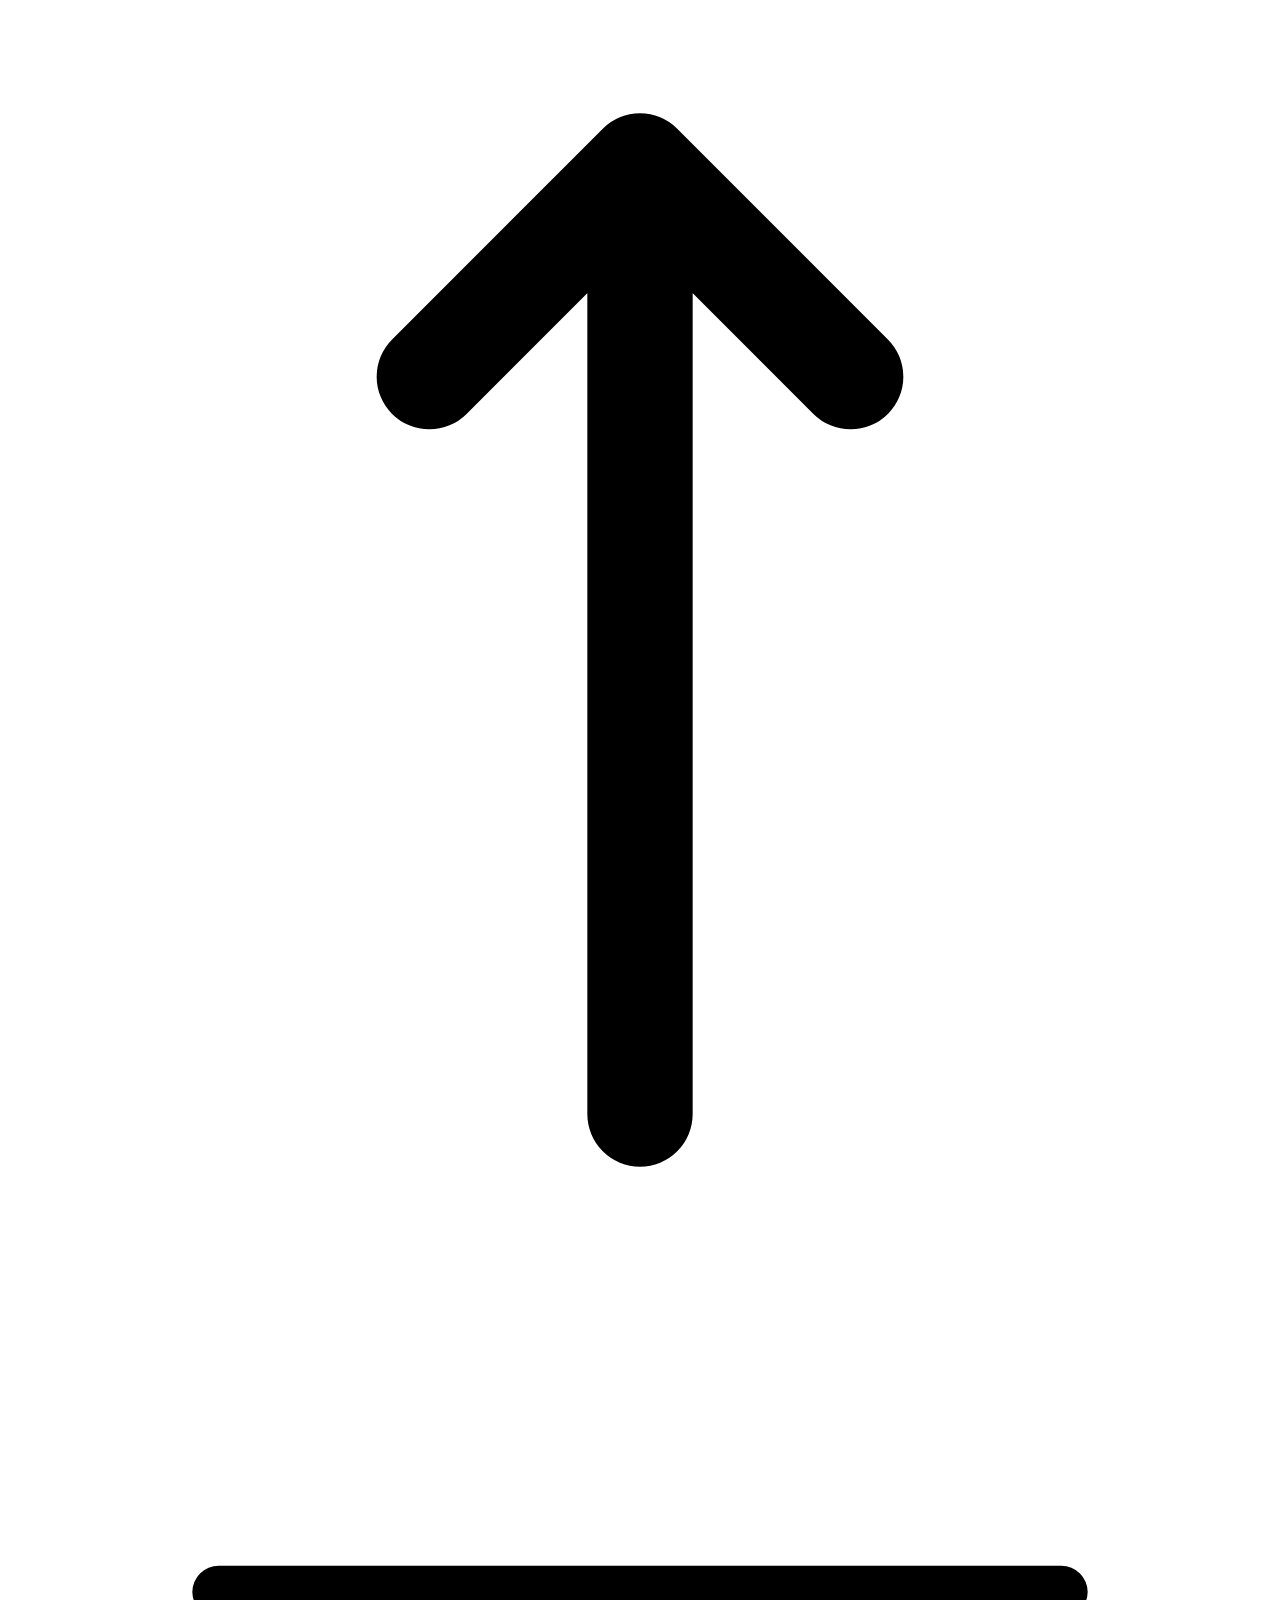
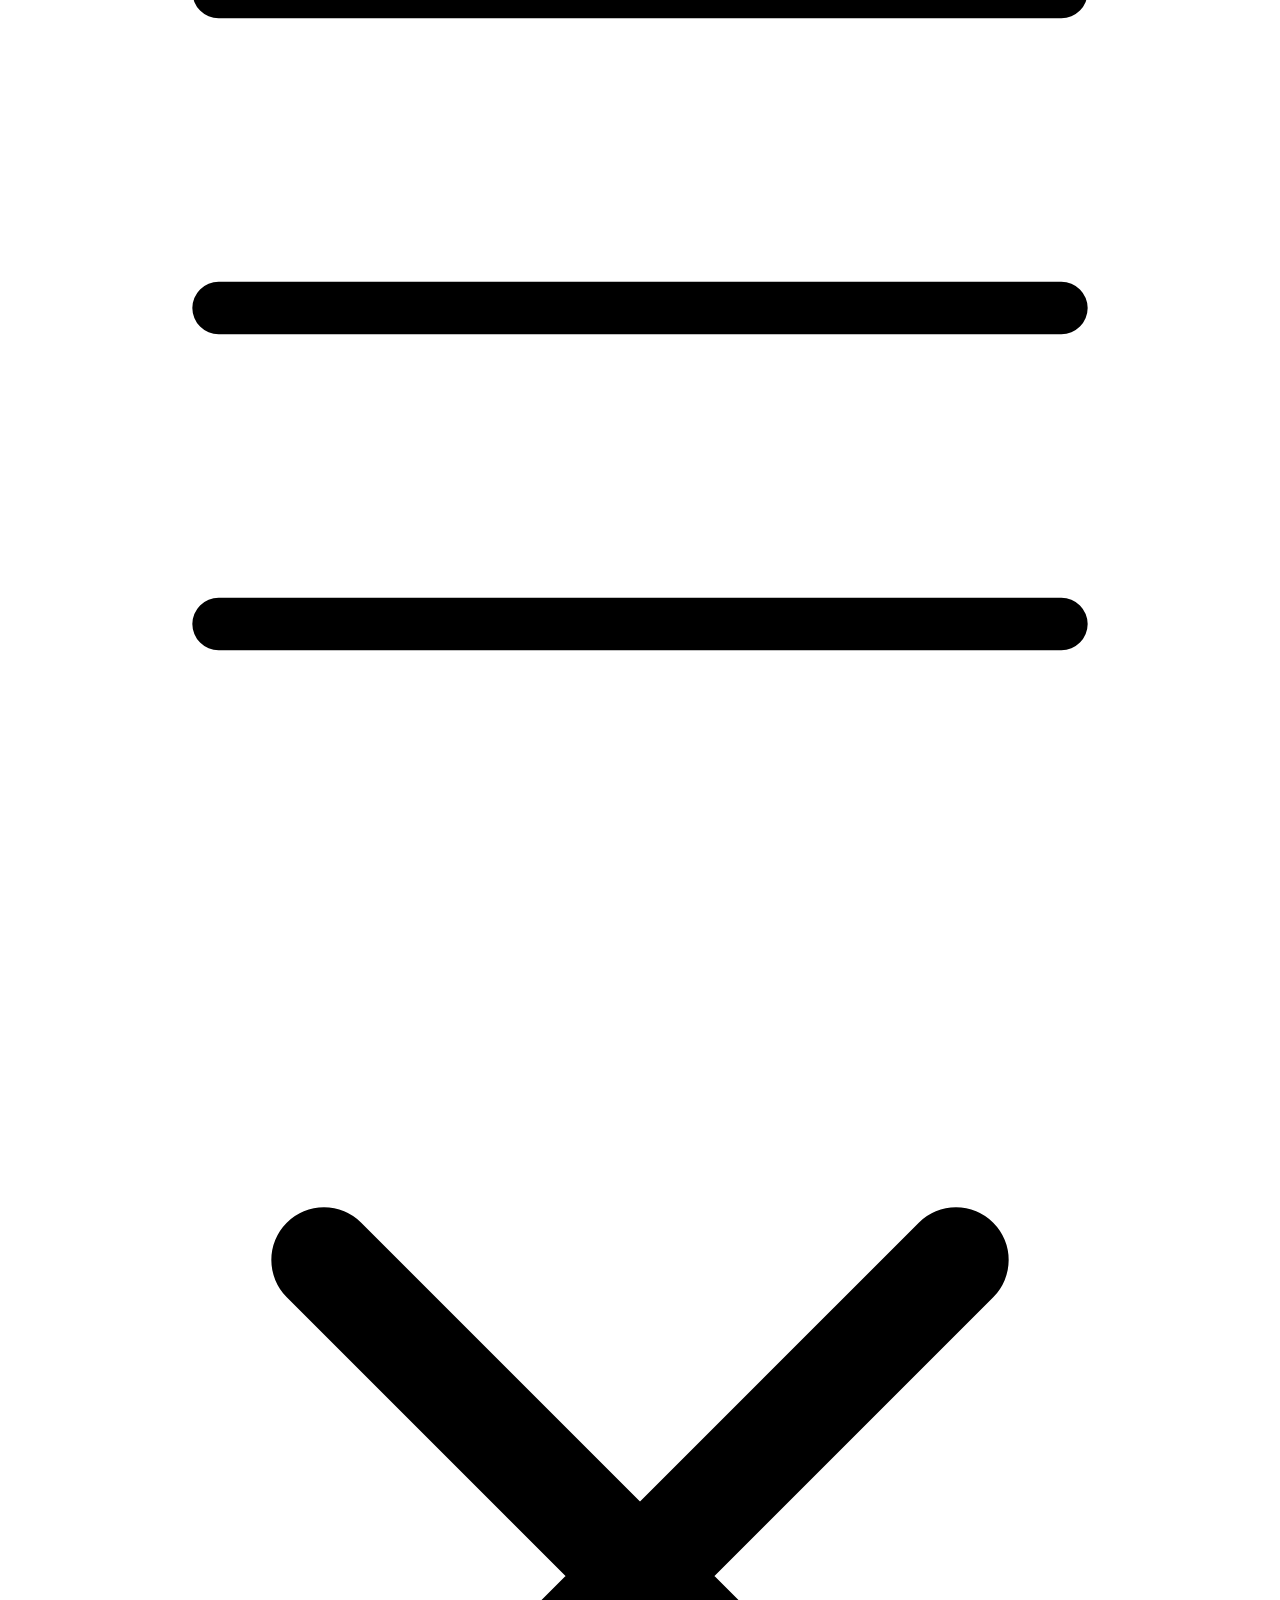
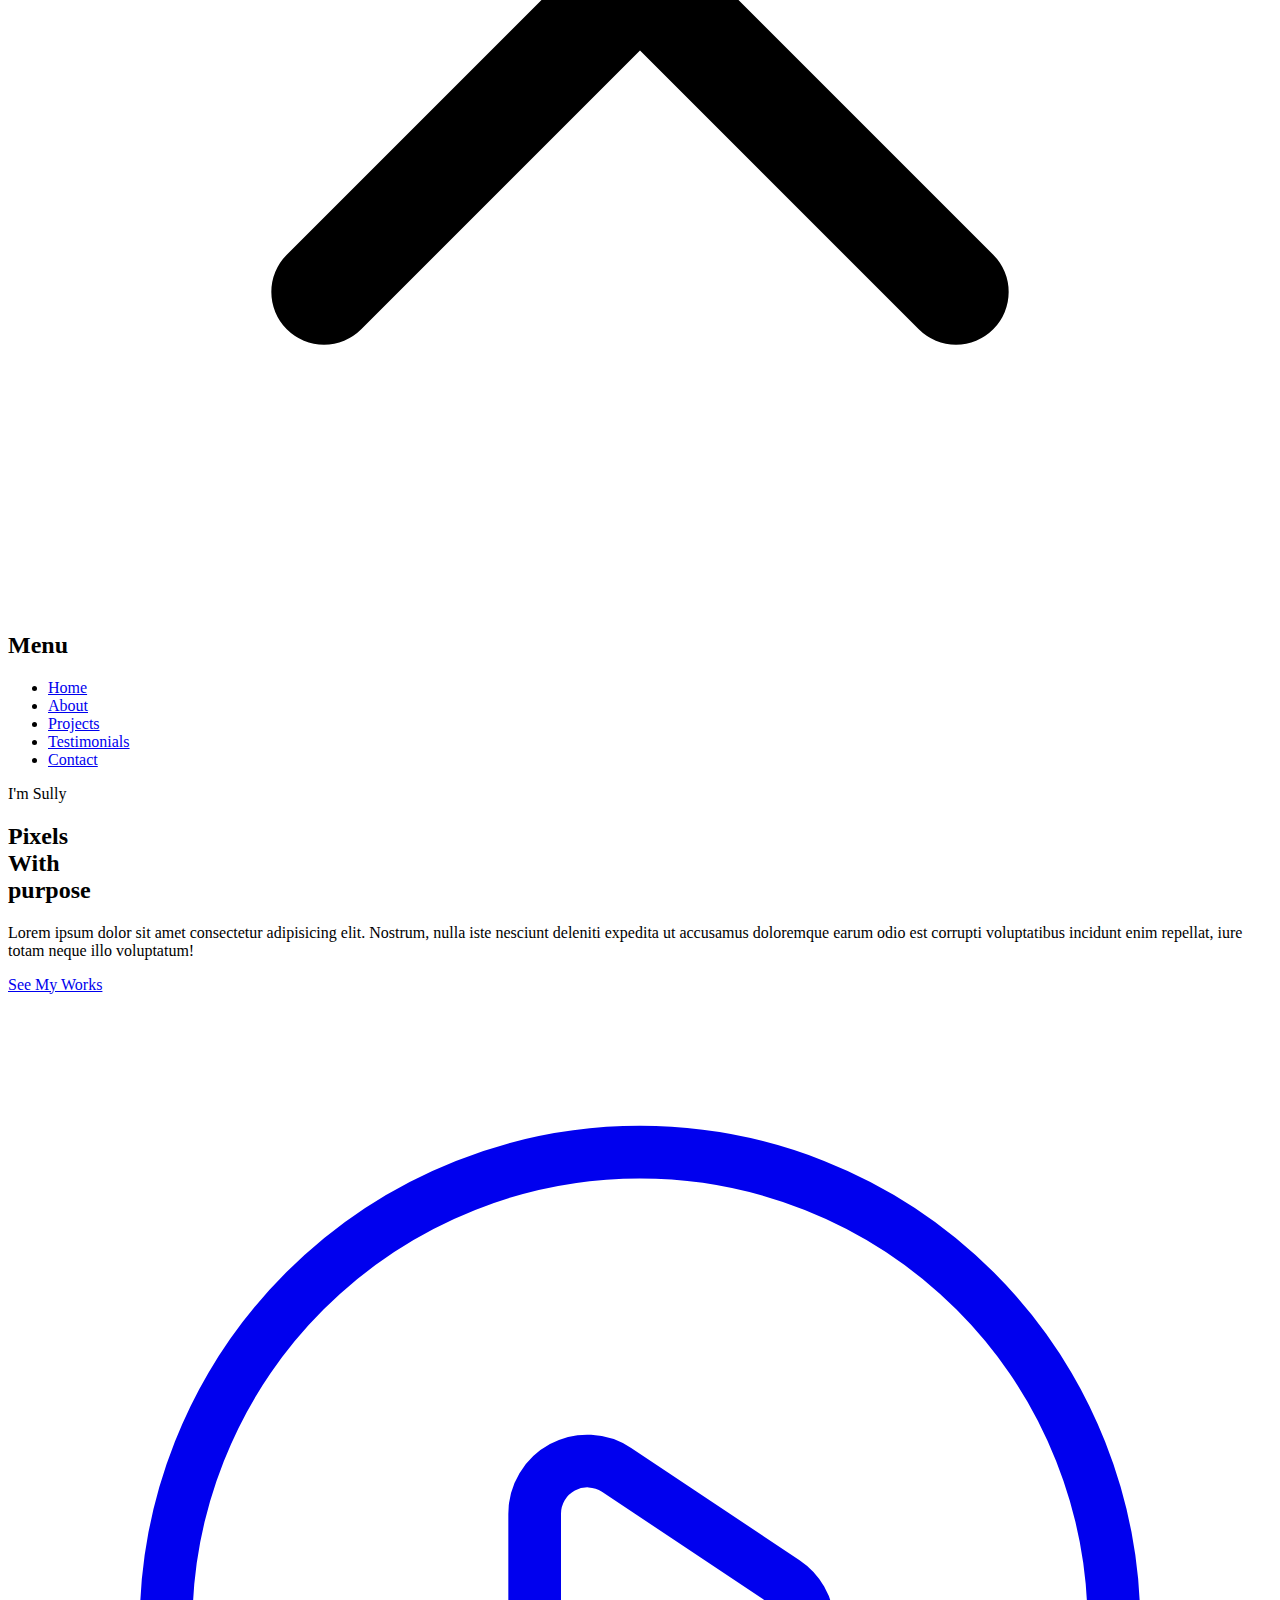
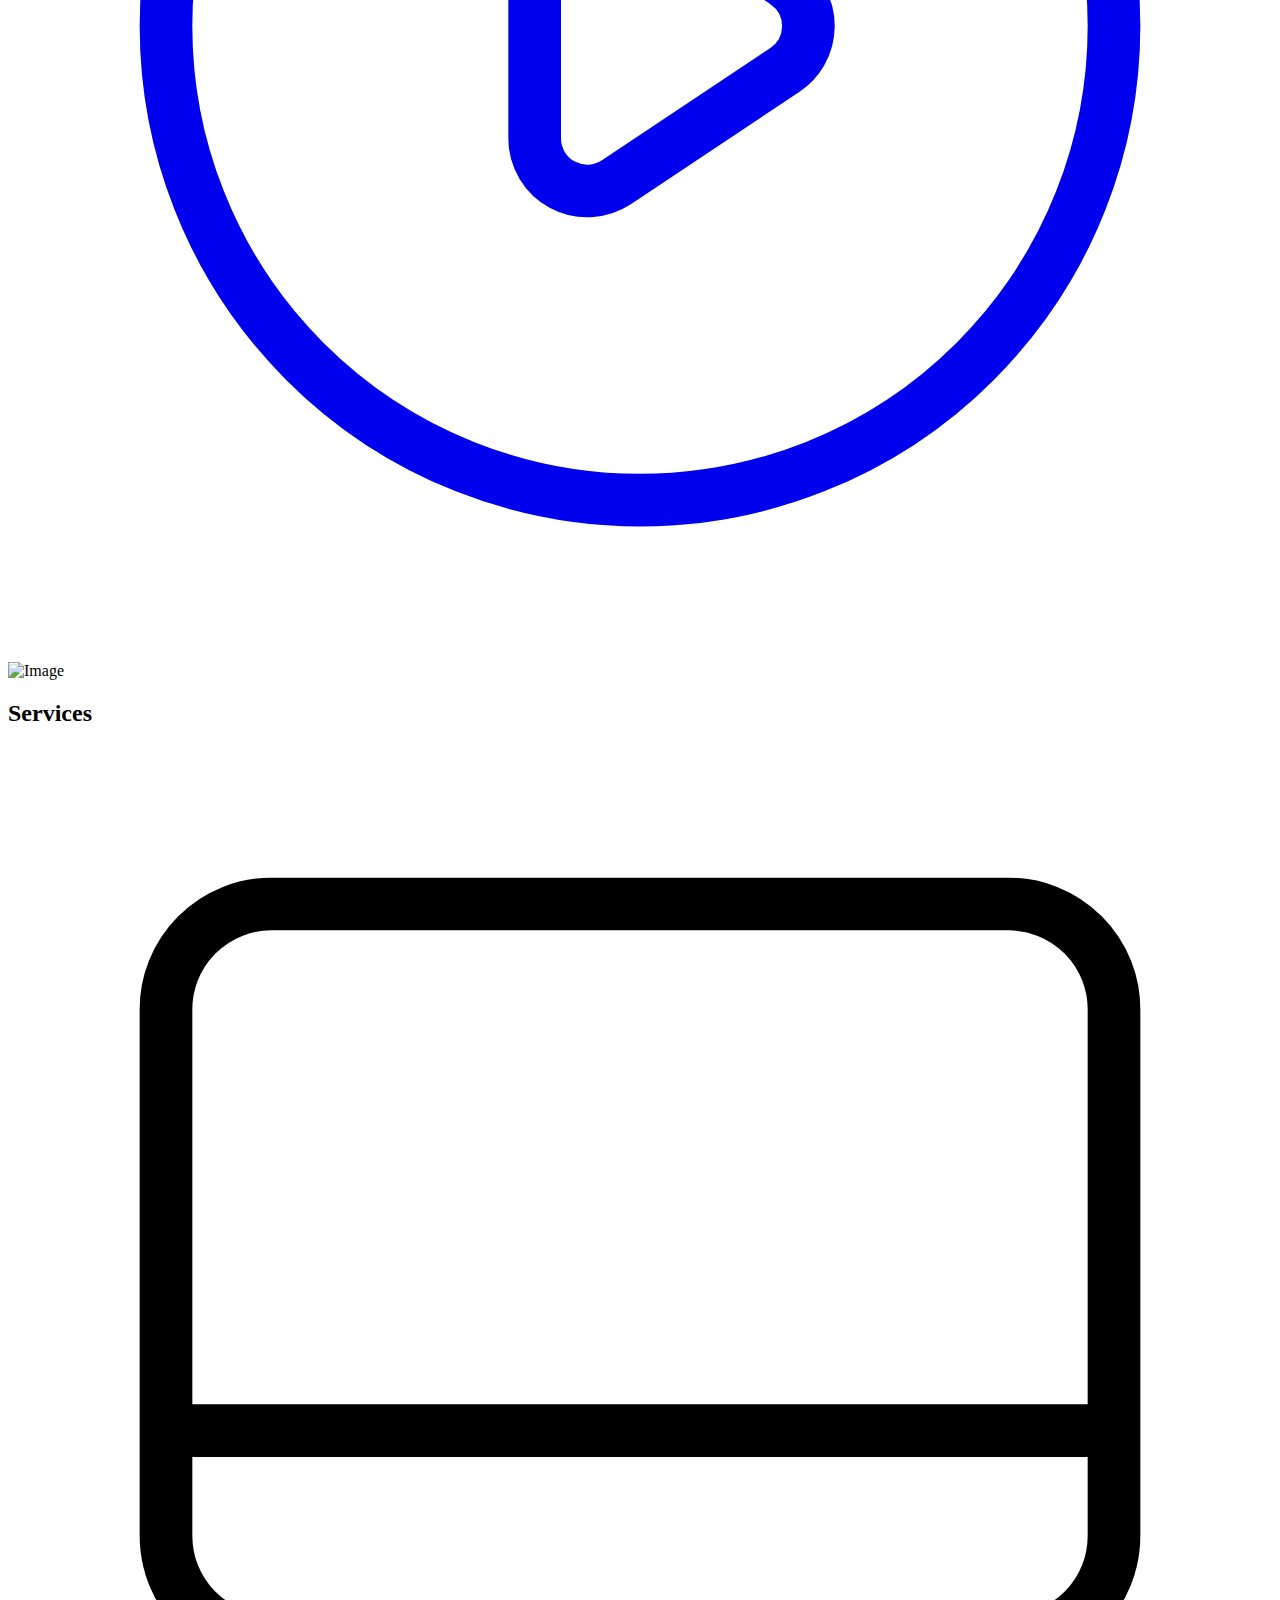
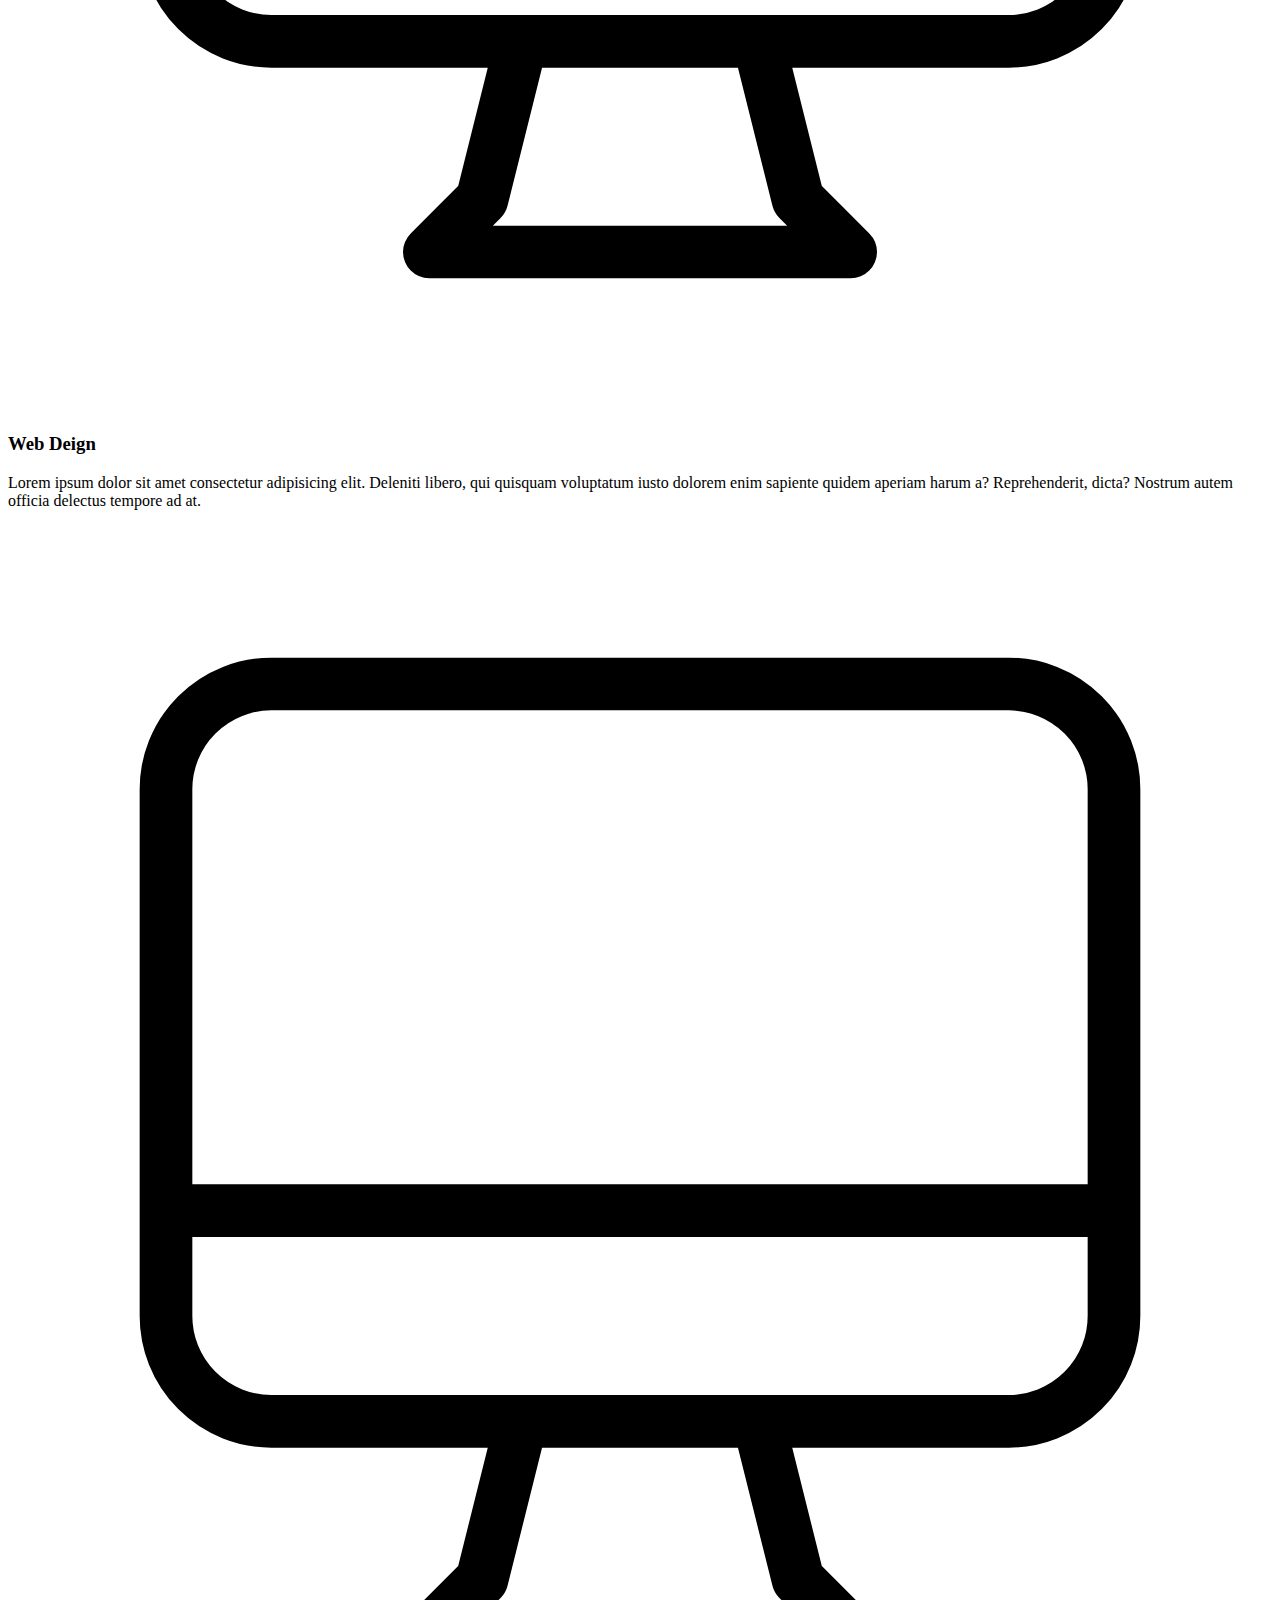
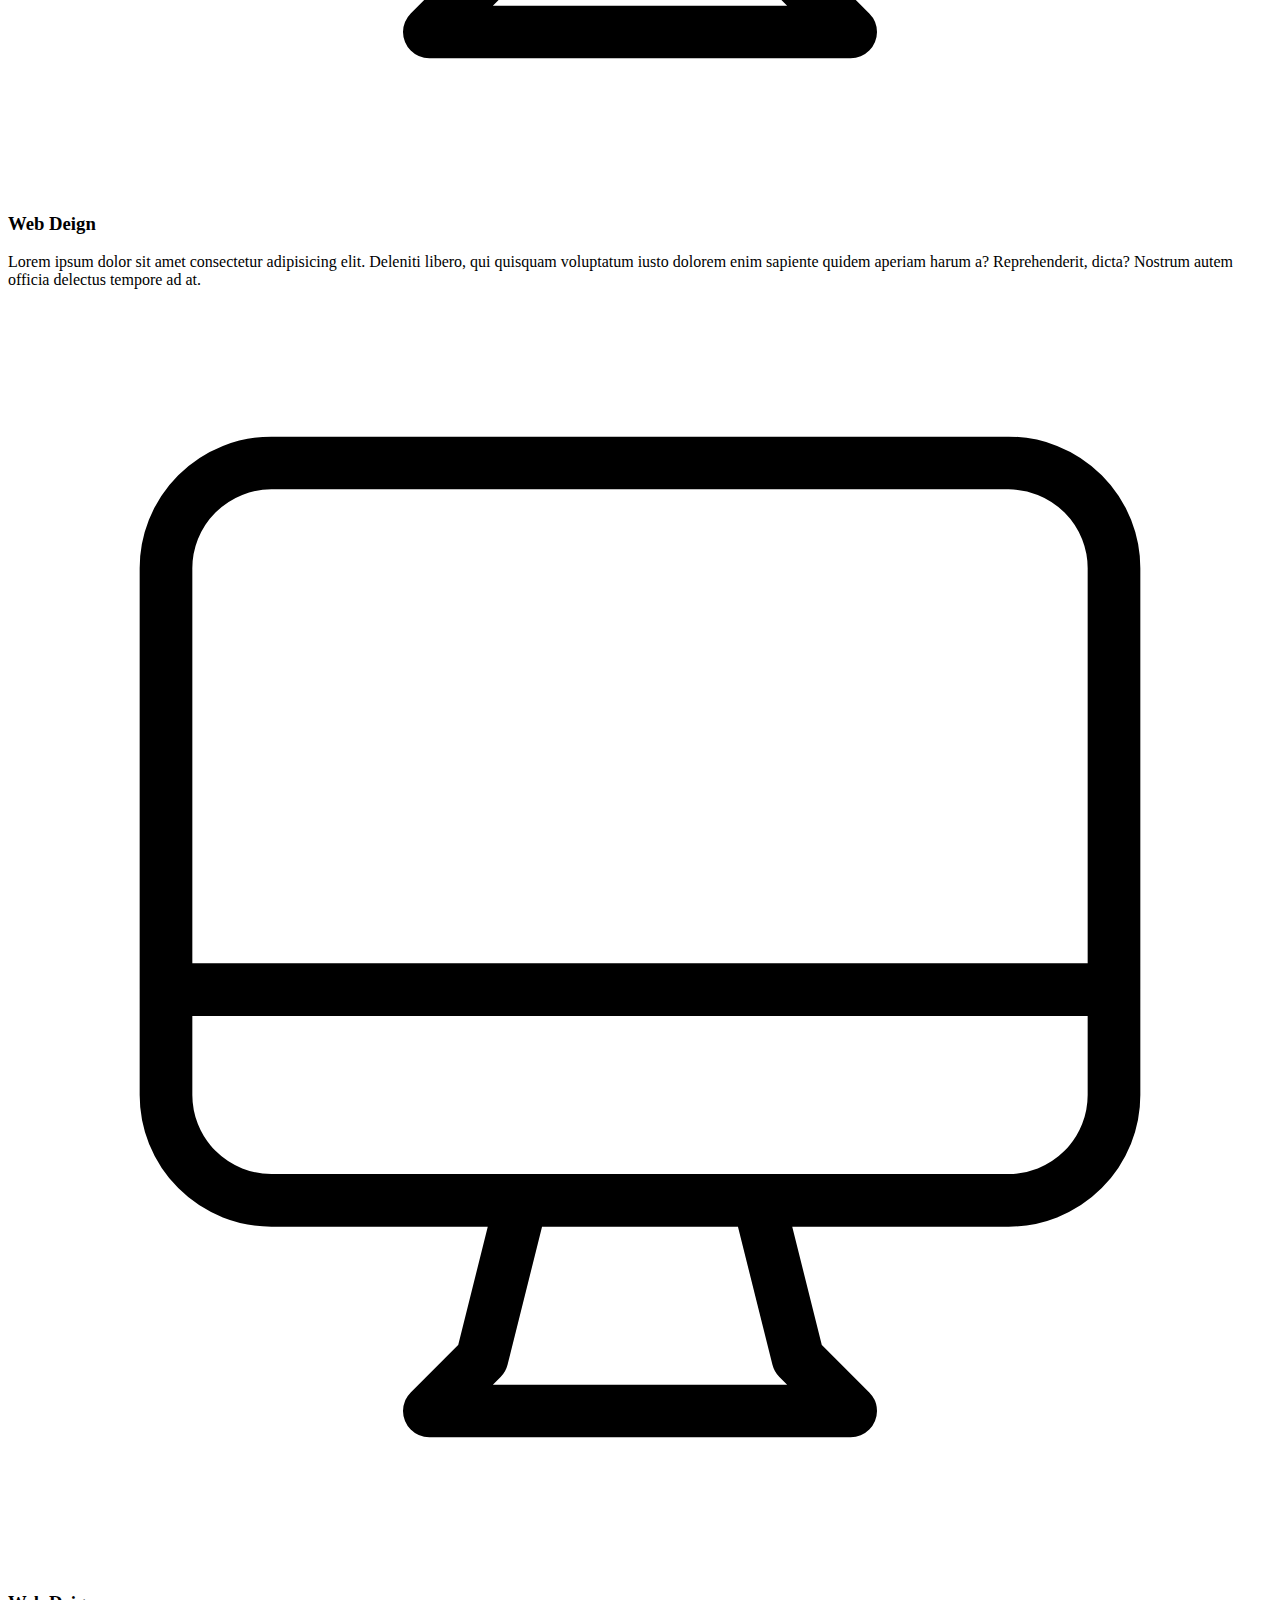
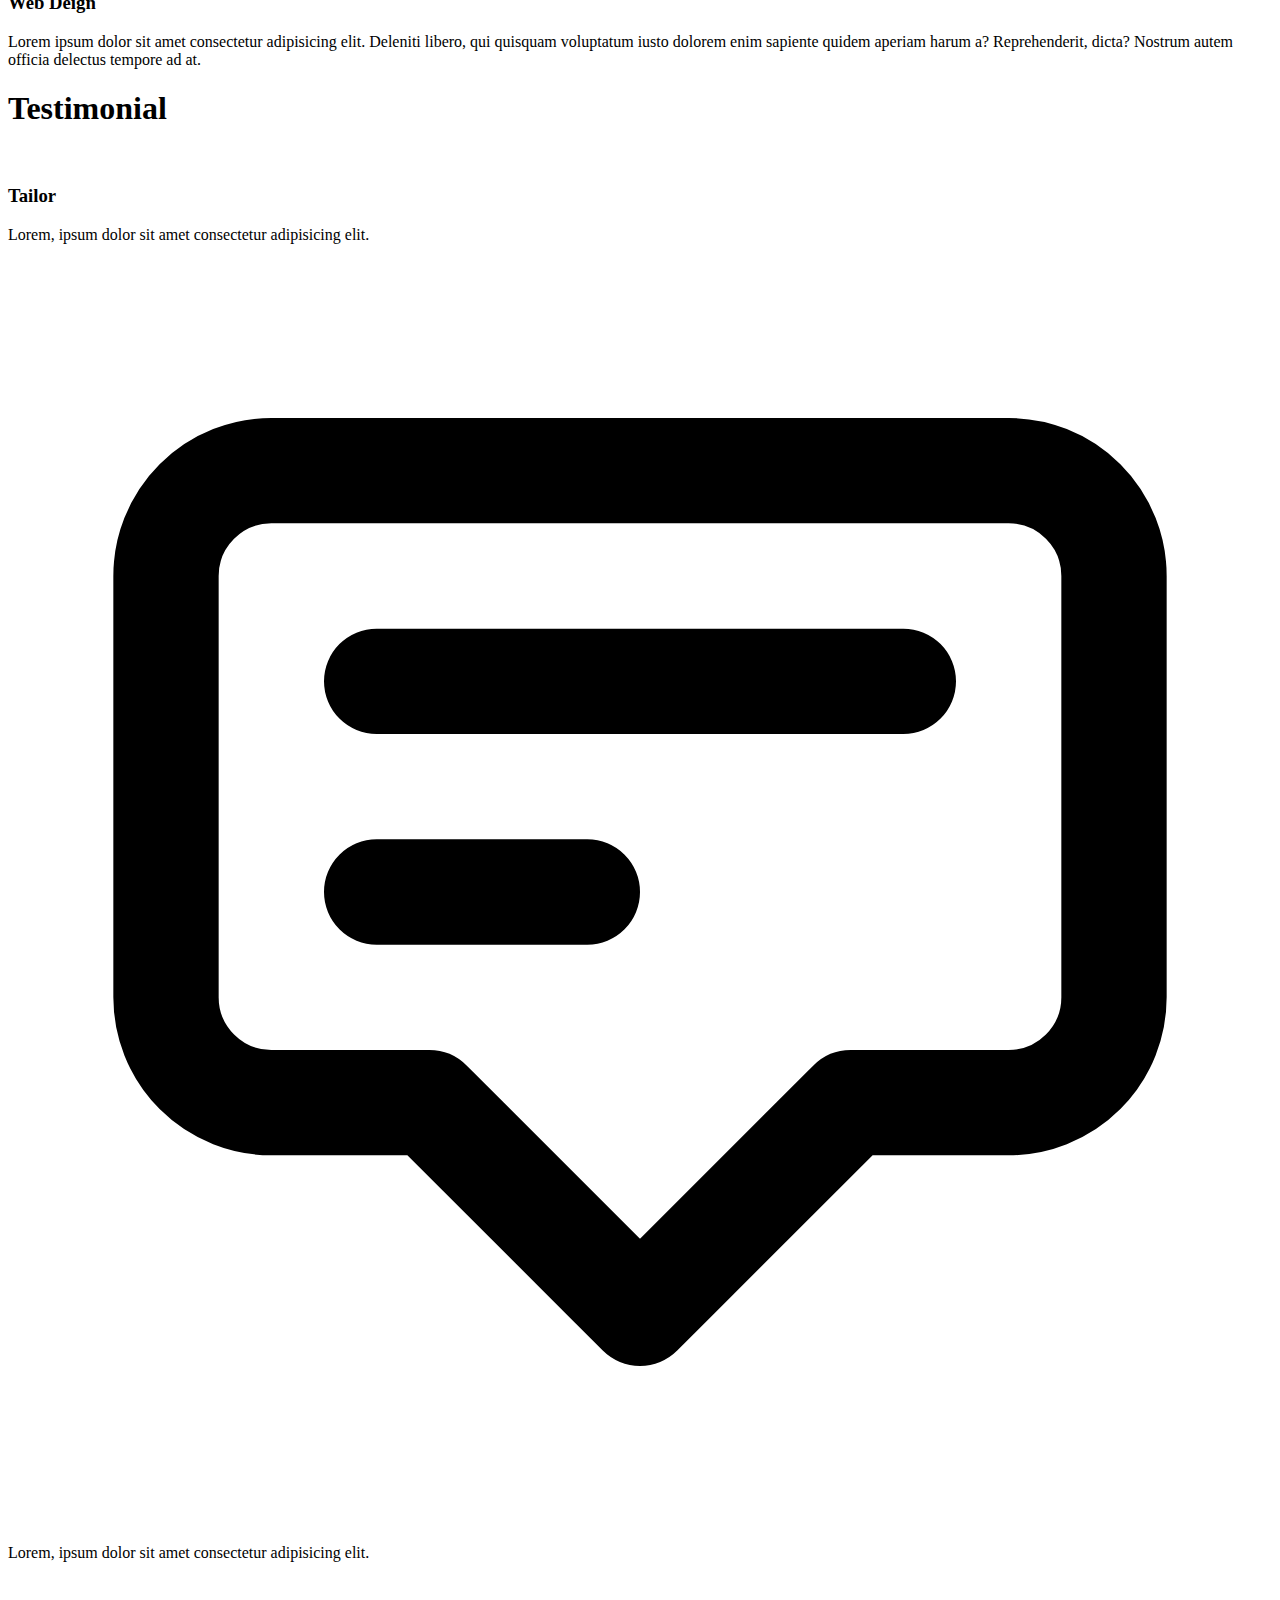
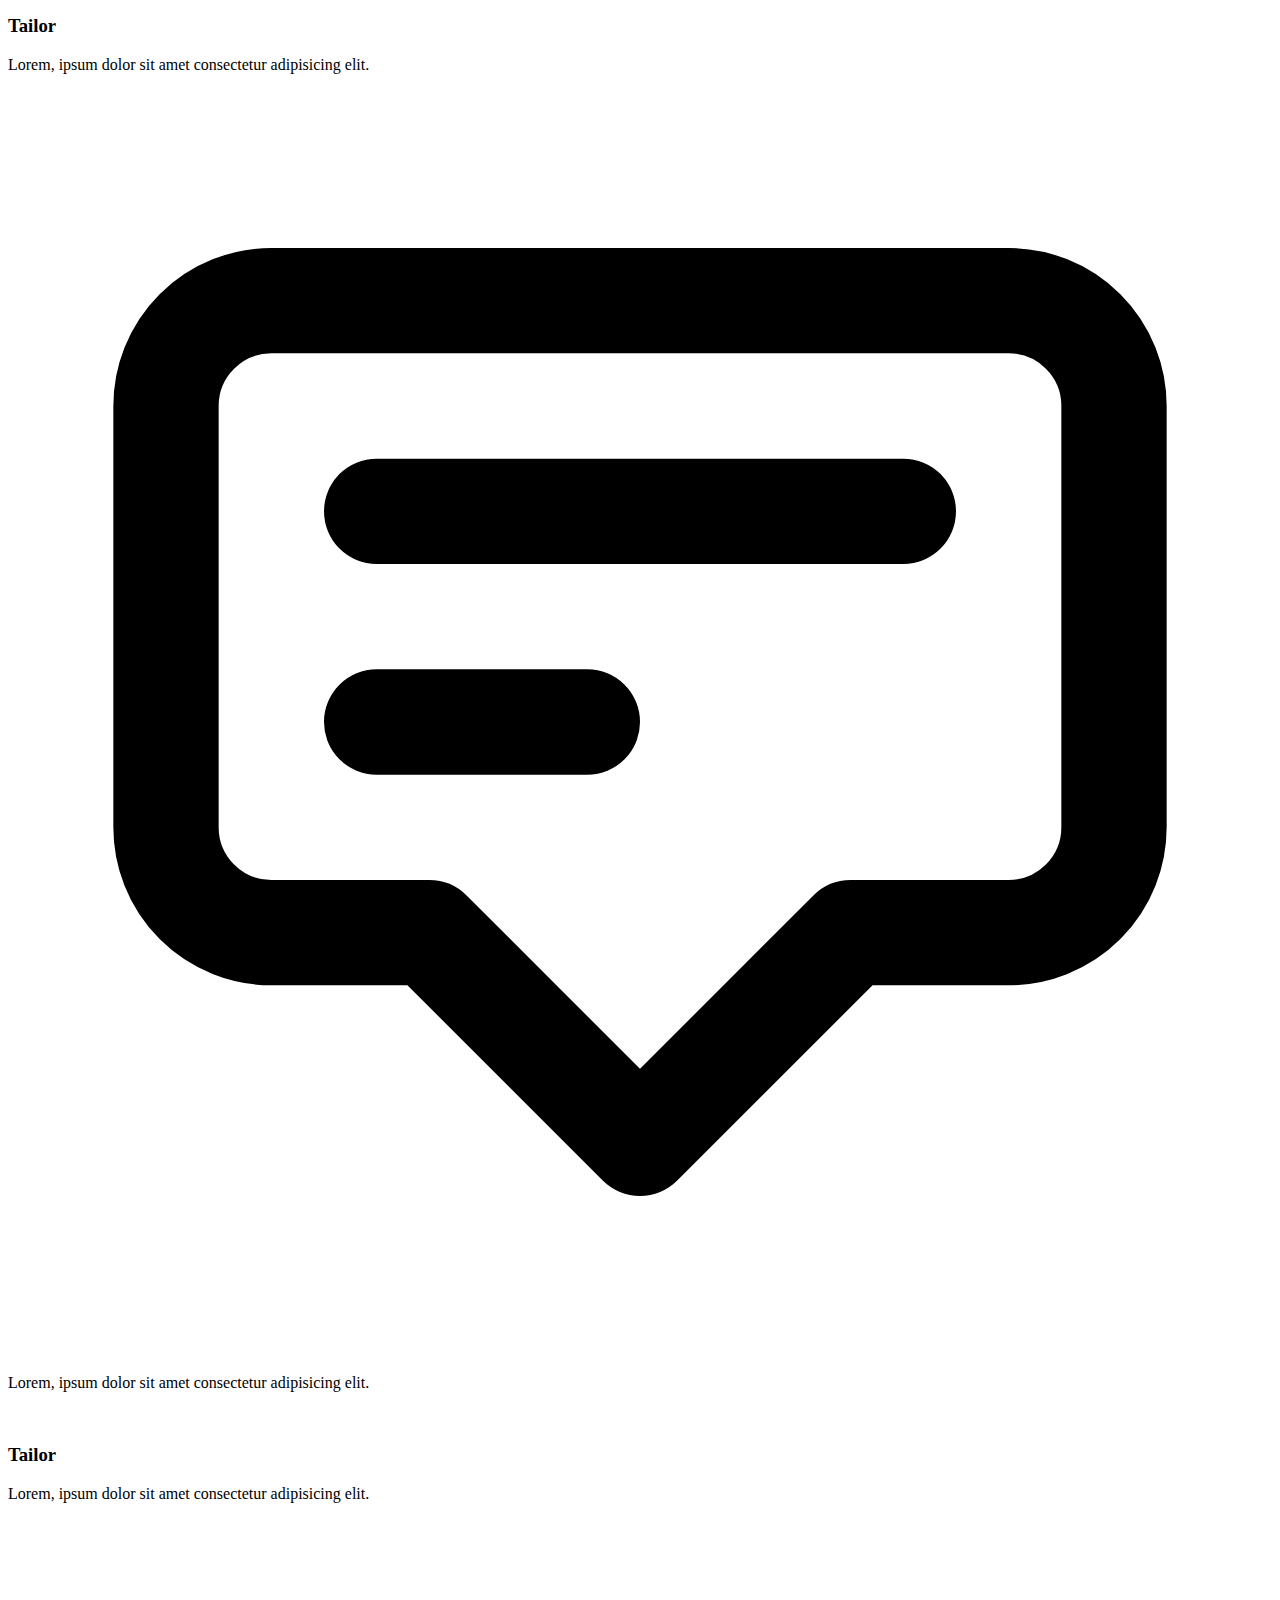
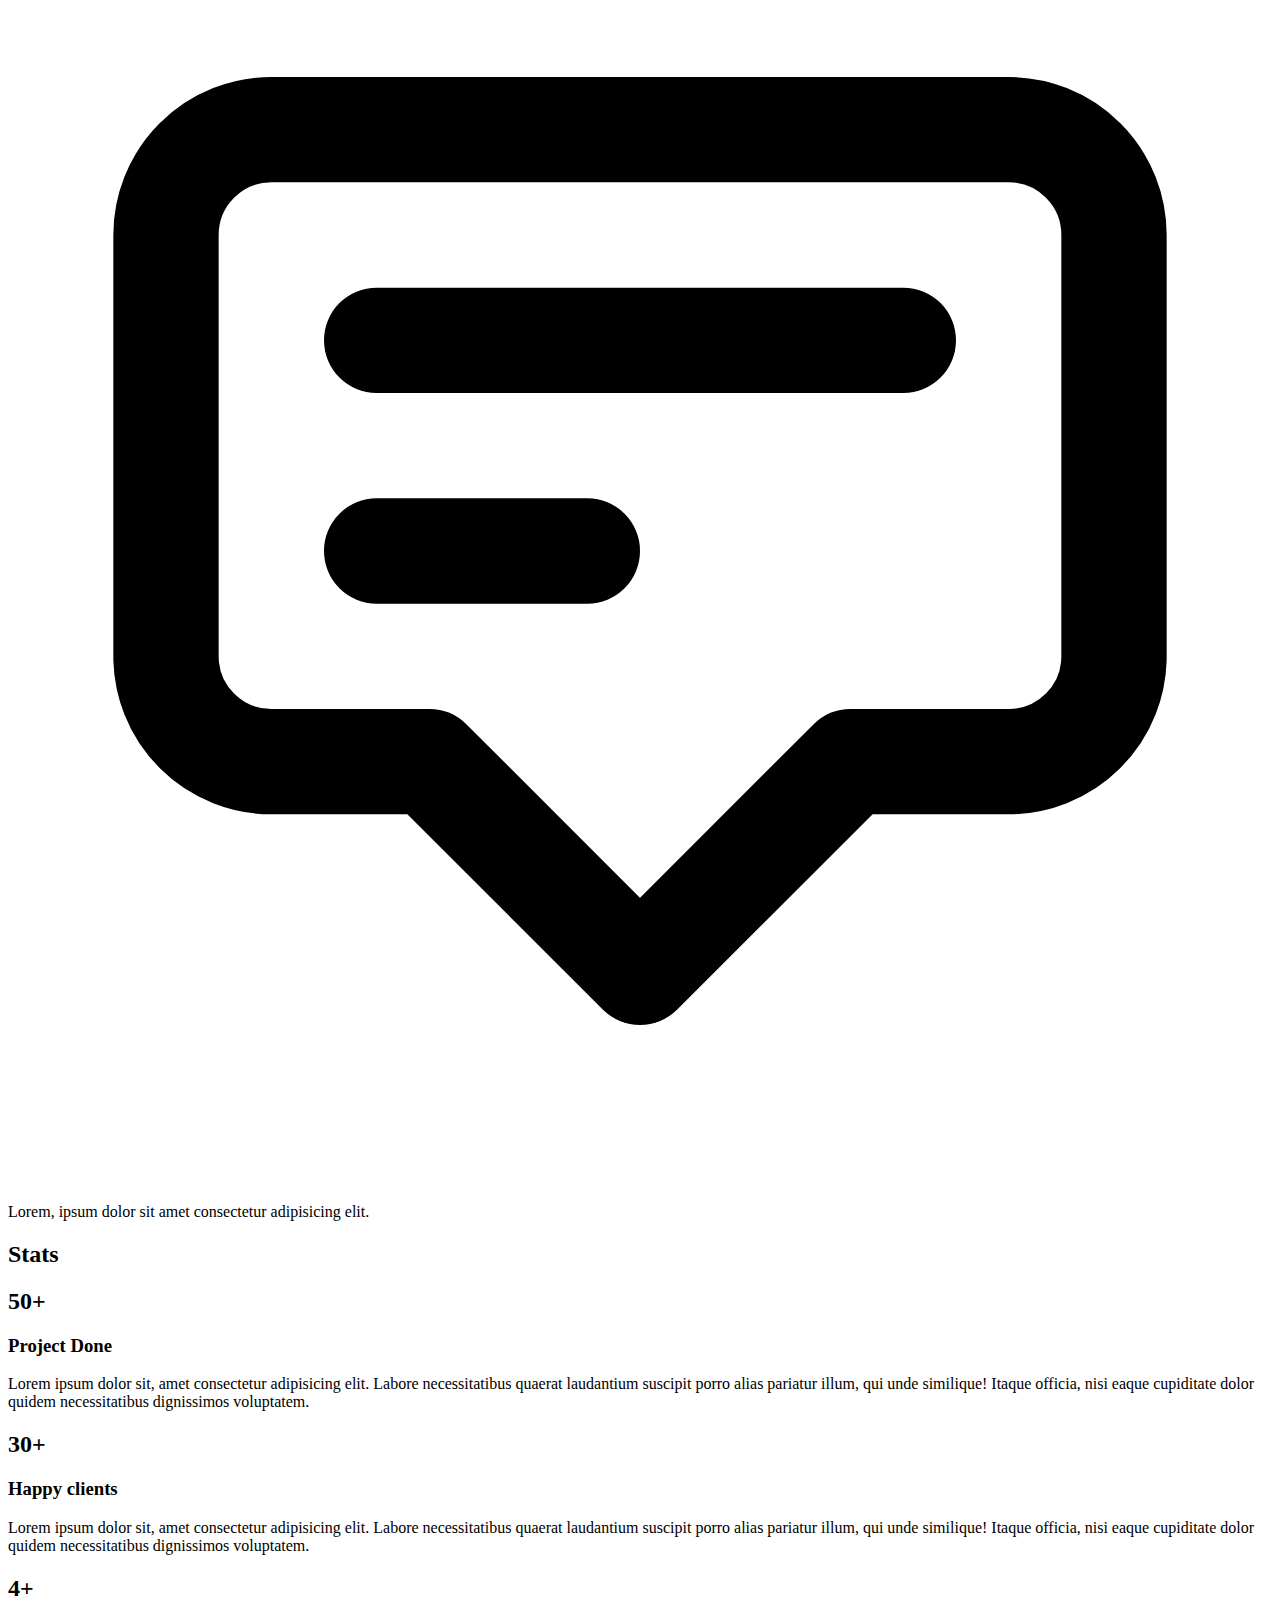
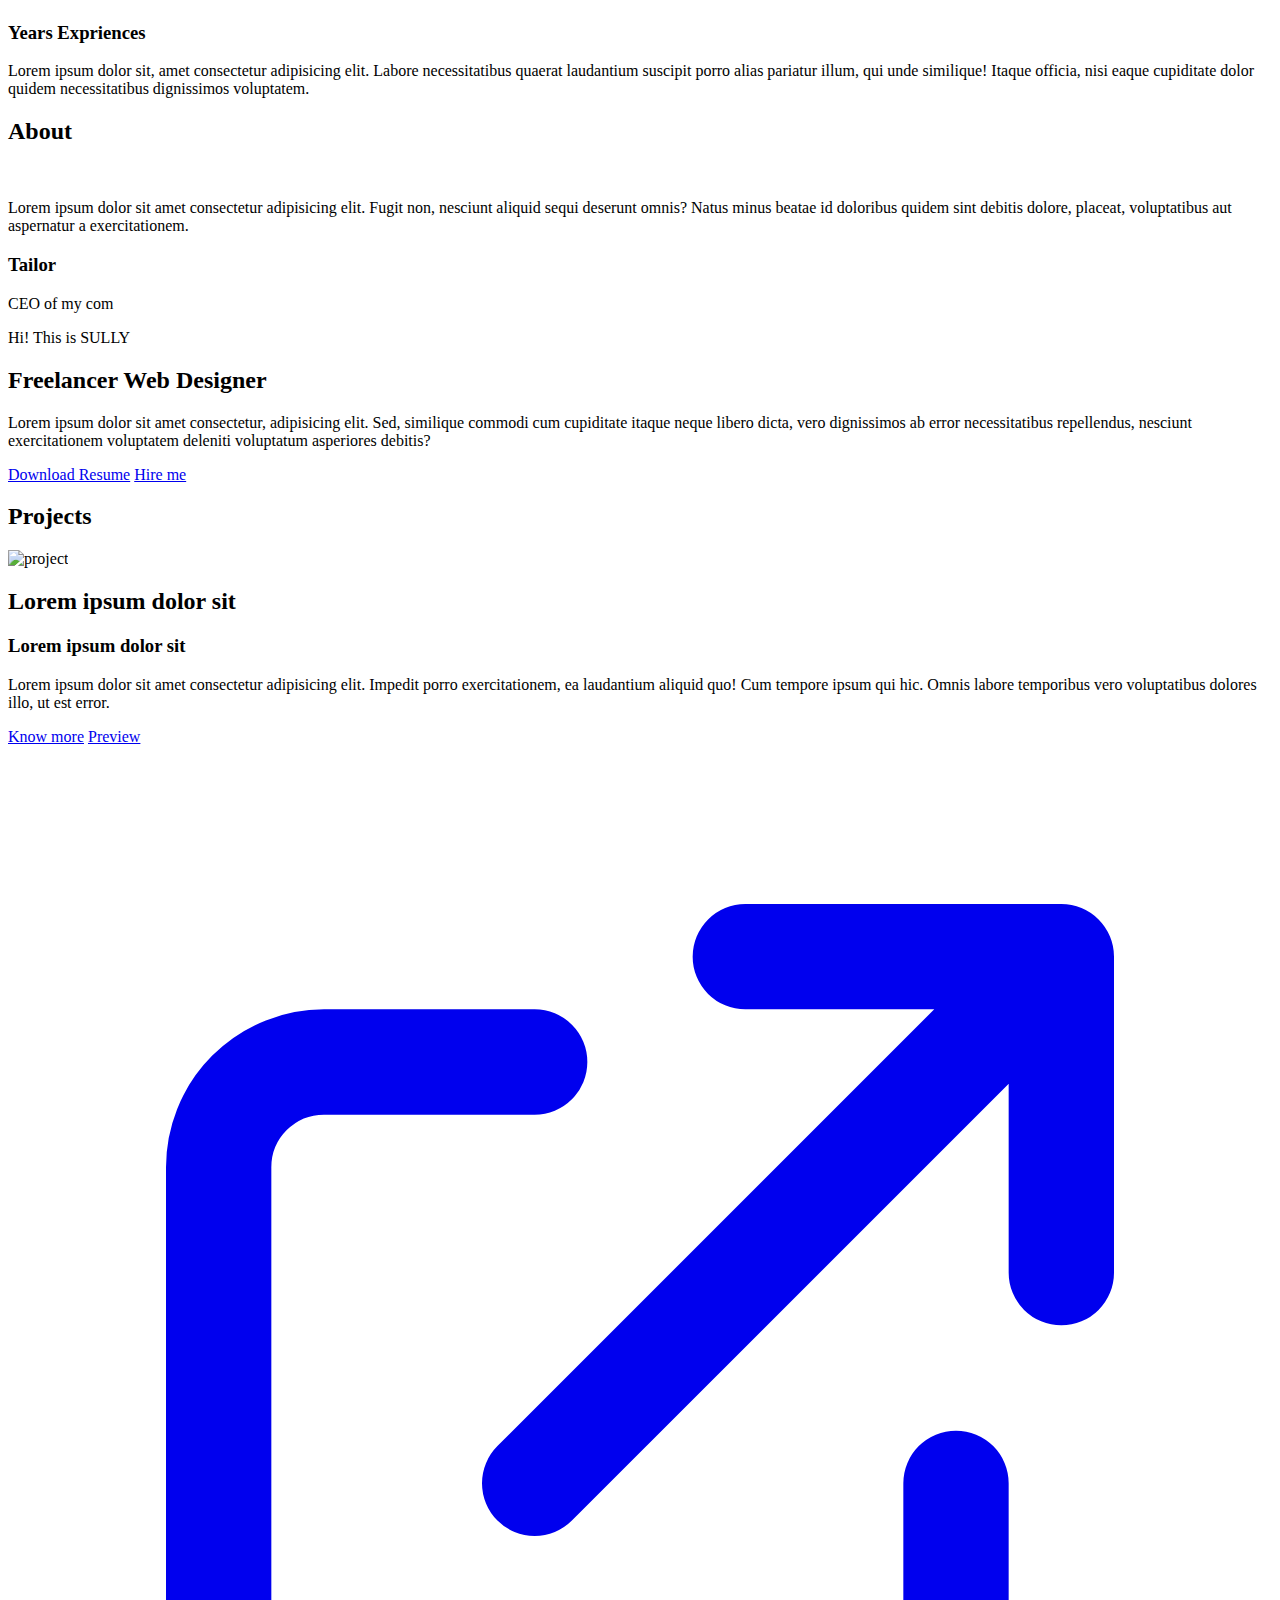
==== index.html @ be11bfea "new" ====
<!DOCTYPE html>
<html lang="en">
<head>
    <meta charset="UTF-8">
    <meta http-equiv="X-UA-Compatible" content="IE=edge">
    <meta name="viewport" content="width=device-width, initial-scale=1.0">
    <link rel="shortcut icon" href="./images/sully.ico" type="image/x-icon">
    <title>Sully's Portfolio</title>
    <link rel="stylesheet" href="style.css">
</head>

<body>
    <!-- Scroll To Top -->
    <div class="scroll-top">
        <svg xmlns="http://www.w3.org/2000/svg" class="h-6 w-6" fill="none" viewBox="0 0 24 24" stroke="currentColor">
            <path stroke-linecap="round" stroke-linejoin="round" stroke-width="2" d="M8 7l4-4m0 0l4 4m-4-4v18" />
          </svg>
    </div>
    <!-- End Scroll To Top -->

    <!-- Navigation section -->
    <section id="navigation">
        <div class="nav-icon">
            <svg xmlns="http://www.w3.org/2000/svg" class="h-6 w-6" fill="none" viewBox="0 0 24 24" stroke="currentColor">
                <path stroke-linecap="round" stroke-linejoin="round" stroke-width="1" d="M4 6h16M4 12h16M4 18h16" />
            </svg>
        </div>
    </section>
    <section id="nav-content">
        <div class="close-btn">
            <svg xmlns="http://www.w3.org/2000/svg" class="h-6 w-6" fill="none" viewBox="0 0 24 24" stroke="currentColor">
                <path stroke-linecap="round" stroke-linejoin="round" stroke-width="2" d="M6 18L18 6M6 6l12 12" />
            </svg>
        </div>
        <div class="wrapper">
            <h2 class="section-heading" data-outline="Menu">Menu</h2>
            <nav>
                <ul>
                    <li><a data-text="Home" href="./index.html#hero">Home</a></li>
                    <li><a data-text="About" href="./index.html#about">About</a></li>
                    <li><a data-text="Projects" href="./index.html#projects">Projects</a></li>
                    <li><a data-text="Testimonials" href="./index.html#testimonial">Testimonials</a></li>
                    <!-- TODO link the contact page items -->
                    <li><a data-text="Contacts" href="./contact.html">Contact</a></li>
                </ul>
            </nav>
        </div>
    </section> 
    <!-- End Navigation section -->

    <!-- hero section-->
    <section id="hero">
        <div class="container">
            <div class="left">
                <p class="subheading">I'm Sully</p>
                <h2 class="heading">
                    <div class="wrapper"><span>Pixels</span></div>
                    <div class="wrapper"><span>With</span></div>
                    <div class="wrapper"><span>purpose</span></div>
                </h2>
                <p class="desc">Lorem ipsum dolor sit amet consectetur adipisicing elit. Nostrum, 
                    nulla iste nesciunt deleniti expedita ut accusamus doloremque earum odio est 
                    corrupti voluptatibus incidunt enim repellat, iure totam neque illo voluptatum!</p>
                <div class="buttons">
                    <a href="#" class="primary-btn">See My Works</a>
                    <a href="#" class="">
                        <svg xmlns="http://www.w3.org/2000/svg" class="h-6 w-6" fill="none" viewBox="0 0 24 24" stroke="currentColor">
                            <path stroke-linecap="round" stroke-linejoin="round" stroke-width="1" d="M14.752 11.168l-3.197-2.132A1 1 0 0010 9.87v4.263a1 1 0 001.555.832l3.197-2.132a1 1 0 000-1.664z" />
                            <path stroke-linecap="round" stroke-linejoin="round" stroke-width="1" d="M21 12a9 9 0 11-18 0 9 9 0 0118 0z" />
                        </svg>
                    </a>
                </div>
            </div>
            <div class="right">
                <img src="/images/image.jpg" alt="Image">
            </div>
        </div>
    </section>
    <!-- End hero section-->

    <!-- Services section -->
    <section id="services"> 
        <div class="container">
            <h2 class="section-heading" data-outline="services">Services</h2>
            <div class="all-items">
                <div class="item">
                    <div class="icon">
                        <svg xmlns="http://www.w3.org/2000/svg" class="h-6 w-6" fill="none" viewBox="0 0 24 24" stroke="currentColor">
                            <path stroke-linecap="round" stroke-linejoin="round" stroke-width="1" d="M9.75 17L9 20l-1 1h8l-1-1-.75-3M3 13h18M5 17h14a2 2 0 002-2V5a2 2 0 00-2-2H5a2 2 0 00-2 2v10a2 2 0 002 2z" />
                          </svg>
                    </div>
                    <h3 class="item-heading">Web Deign</h3>
                    <p class="item-desc">Lorem ipsum dolor sit amet consectetur adipisicing elit. Deleniti libero, 
                        qui quisquam voluptatum iusto dolorem enim sapiente quidem aperiam harum a? Reprehenderit, 
                        dicta? Nostrum autem officia delectus tempore ad at.</p>
                </div>
                <div class="item">
                    <div class="icon">
                        <svg xmlns="http://www.w3.org/2000/svg" class="h-6 w-6" fill="none" viewBox="0 0 24 24" stroke="currentColor">
                            <path stroke-linecap="round" stroke-linejoin="round" stroke-width="1" d="M9.75 17L9 20l-1 1h8l-1-1-.75-3M3 13h18M5 17h14a2 2 0 002-2V5a2 2 0 00-2-2H5a2 2 0 00-2 2v10a2 2 0 002 2z" />
                          </svg>
                    </div>
                    <h3 class="item-heading">Web Deign</h3>
                    <p class="item-desc">Lorem ipsum dolor sit amet consectetur adipisicing elit. Deleniti libero, 
                        qui quisquam voluptatum iusto dolorem enim sapiente quidem aperiam harum a? Reprehenderit, 
                        dicta? Nostrum autem officia delectus tempore ad at.</p>
                </div>
                <div class="item">
                    <div class="icon">
                        <svg xmlns="http://www.w3.org/2000/svg" class="h-6 w-6" fill="none" viewBox="0 0 24 24" stroke="currentColor">
                            <path stroke-linecap="round" stroke-linejoin="round" stroke-width="1" d="M9.75 17L9 20l-1 1h8l-1-1-.75-3M3 13h18M5 17h14a2 2 0 002-2V5a2 2 0 00-2-2H5a2 2 0 00-2 2v10a2 2 0 002 2z" />
                          </svg>
                    </div>
                    <h3 class="item-heading">Web Deign</h3>
                    <p class="item-desc">Lorem ipsum dolor sit amet consectetur adipisicing elit. Deleniti libero, 
                        qui quisquam voluptatum iusto dolorem enim sapiente quidem aperiam harum a? Reprehenderit, 
                        dicta? Nostrum autem officia delectus tempore ad at.</p>
                </div>
            </div>
        </div>
    </section>
    <!-- End of section section -->

    <!-- Testimonial section -->
    <section id="testimonial">
        <div class="container">
            <h1 class="section-heading" data-outline="Testimonial">Testimonial</h1>
            <div class="all-items">
                <div class="item">
                    <div class="img">
                        <img src="/images/image.jpg" alt="">
                    </div>
                    <h3 class="testimonial-heading">Tailor</h3>
                    <p class="testimonial-subheading">Lorem, ipsum dolor sit amet consectetur adipisicing elit. </p>
                    <div class="icon">
                        <svg xmlns="http://www.w3.org/2000/svg" class="h-6 w-6" fill="none" viewBox="0 0 24 24" stroke="currentColor">
                            <path stroke-linecap="round" stroke-linejoin="round" stroke-width="2" d="M7 8h10M7 12h4m1 8l-4-4H5a2 2 0 01-2-2V6a2 2 0 012-2h14a2 2 0 012 2v8a2 2 0 01-2 2h-3l-4 4z" />
                        </svg>
                    </div>
                    <p class="testimonial-desc">
                        Lorem, ipsum dolor sit amet consectetur adipisicing elit.
                    </p>
                </div>
                <div class="item">
                    <div class="img">
                        <img src="/images/image.jpg" alt="">
                    </div>
                    <h3 class="testimonial-heading">Tailor</h3>
                    <p class="testimonial-subheading">Lorem, ipsum dolor sit amet consectetur adipisicing elit. </p>
                    <div class="icon">
                        <svg xmlns="http://www.w3.org/2000/svg" class="h-6 w-6" fill="none" viewBox="0 0 24 24" stroke="currentColor">
                            <path stroke-linecap="round" stroke-linejoin="round" stroke-width="2" d="M7 8h10M7 12h4m1 8l-4-4H5a2 2 0 01-2-2V6a2 2 0 012-2h14a2 2 0 012 2v8a2 2 0 01-2 2h-3l-4 4z" />
                        </svg>
                    </div>
                    <p class="testimonial-desc">
                        Lorem, ipsum dolor sit amet consectetur adipisicing elit.
                    </p>
                </div>
                <div class="item">
                    <div class="img">
                        <img src="/images/image.jpg" alt="">
                    </div>
                    <h3 class="testimonial-heading">Tailor</h3>
                    <p class="testimonial-subheading">Lorem, ipsum dolor sit amet consectetur adipisicing elit. </p>
                    <div class="icon">
                        <svg xmlns="http://www.w3.org/2000/svg" class="h-6 w-6" fill="none" viewBox="0 0 24 24" stroke="currentColor">
                            <path stroke-linecap="round" stroke-linejoin="round" stroke-width="2" d="M7 8h10M7 12h4m1 8l-4-4H5a2 2 0 01-2-2V6a2 2 0 012-2h14a2 2 0 012 2v8a2 2 0 01-2 2h-3l-4 4z" />
                        </svg>
                    </div>
                    <p class="testimonial-desc">
                        Lorem, ipsum dolor sit amet consectetur adipisicing elit.
                    </p>
                </div>
            </div>
        </div>
    </section>
    <!-- End of Testimonial section -->

    <!-- Stats section-->
    <section id="stats">
        <div class="container">
            <h2 class="section-heading" data-outline="Stats">Stats</h2>
            <div class="all-items">
                <div class="item">
                    <h2 class="number">50+</h2>
                    <h3 class="stats-sub-heading">Project Done</h3>
                    <p>Lorem ipsum dolor sit, amet consectetur adipisicing elit. Labore necessitatibus quaerat 
                        laudantium suscipit porro alias pariatur illum, qui unde similique! Itaque officia, nisi 
                        eaque cupiditate dolor quidem necessitatibus dignissimos voluptatem.</p>
                </div>
                <div class="item">
                    <h2 class="number">30+</h2>
                    <h3 class="stats-sub-heading">Happy clients</h3>
                    <p>Lorem ipsum dolor sit, amet consectetur adipisicing elit. Labore necessitatibus quaerat 
                        laudantium suscipit porro alias pariatur illum, qui unde similique! Itaque officia, nisi 
                        eaque cupiditate dolor quidem necessitatibus dignissimos voluptatem.</p>
                </div>
                <div class="item">
                    <h2 class="number">4+</h2>
                    <h3 class="stats-sub-heading">Years Expriences</h3>
                    <p>Lorem ipsum dolor sit, amet consectetur adipisicing elit. Labore necessitatibus quaerat 
                        laudantium suscipit porro alias pariatur illum, qui unde similique! Itaque officia, nisi 
                        eaque cupiditate dolor quidem necessitatibus dignissimos voluptatem.</p>
                </div>
            </div>
        </div>
    </section>
    <!-- End Stats section -->

    <!-- About section -->
    <section id="about">
        <div class="container">
            <h2 class="section-heading" data-outline="about">About</h2>
            <div class="wrapper">
                <div class="left">
                    <div class="card">
                        <div class="img">
                            <img src="https://pixabay.com/photos/reflex-water-splash-light-liquid-4926579/" alt="">
                        </div>
                        <p class="card-desc">Lorem ipsum dolor sit amet consectetur adipisicing elit. 
                            Fugit non, nesciunt aliquid sequi deserunt omnis? Natus minus beatae id doloribus 
                            quidem sint debitis dolore, placeat, voluptatibus aut aspernatur a exercitationem.</p>
                        <h3 class="card-name">Tailor</h3>
                        <p class="card-sub-title">CEO of my com</p>
                    </div>
                </div>
                
                <div class="right">
                    <p class="subheading">Hi! This is SULLY</p>
                    <h2 class="slogan">Freelancer Web Designer</h2>
                    <p class="right-text">Lorem ipsum dolor sit amet consectetur, adipisicing elit. 
                        Sed, similique commodi cum cupiditate itaque neque libero dicta, vero dignissimos 
                        ab error necessitatibus repellendus, nesciunt exercitationem voluptatem deleniti voluptatum asperiores debitis?</p>
                    <div class="buttons">
                        <a href="./resume.txt" class="primary-btn" download>Download Resume</a>
                        <a href="./contact.html" class="primary-btn outline">Hire me</a>
                    </div>
                </div>
            </div>
        </div>
    </section>
    <!-- End about section -->

    <!-- Project section -->
    <section id="projects">
        <div class="container">
            <h2 class="section-heading" data-outline="Projects">Projects</h2>
            <div class="all-items">
                <div class="item">
                    <div class="left">
                        <div class="img">
                            <img src="./images/image.jpg" alt="project">
                        </div>
                    </div>
                    <div class="right">
                        <h2 class="project-title">Lorem ipsum dolor sit </h2>
                        <h3 class="project-sub-title">Lorem ipsum dolor sit</h3>
                        <p class="project-desc">Lorem ipsum dolor sit amet consectetur adipisicing elit. Impedit porro 
                            exercitationem, ea laudantium aliquid quo! Cum tempore ipsum qui hic. Omnis labore temporibus 
                            vero voluptatibus dolores illo, ut est error.</p>
                        <div class="buttons">
                            <a href="#" class="primary-btn">Know more</a>
                            <a href="#" class="primary-btn outline external-link"><span>Preview</span>
                                <svg xmlns="http://www.w3.org/2000/svg" class="h-6 w-6" fill="none" viewBox="0 0 24 24" stroke="currentColor">
                                    <path stroke-linecap="round" stroke-linejoin="round" stroke-width="2" d="M10 6H6a2 2 0 00-2 2v10a2 2 
                                    0 002 2h10a2 2 0 002-2v-4M14 4h6m0 0v6m0-6L10 14" />
                                </svg>
                            </a>
                        </div>
                    </div>
                </div>
                <div class="item">
                    <div class="left">
                        <div class="img">
                            <img src="./images/image.jpg" alt="project">
                        </div>
                    </div>
                    <div class="right">
                        <h2 class="project-title">Lorem ipsum dolor sit </h2>
                        <h3 class="project-sub-title">Lorem ipsum dolor sit</h3>
                        <p class="project-desc">Lorem ipsum dolor sit amet consectetur adipisicing elit. Impedit porro exercitationem, ea 
                            laudantium aliquid quo! Cum tempore ipsum qui hic. Omnis labore temporibus vero voluptatibus dolores illo, ut 
                            est error.</p>
                        <div class="buttons">
                            <a href="#" class="primary-btn">Know more</a>
                            <a href="#" class="primary-btn outline external-link"><span>Preview</span>
                                <svg xmlns="http://www.w3.org/2000/svg" class="h-6 w-6" fill="none" viewBox="0 0 24 24" stroke="currentColor">
                                    <path stroke-linecap="round" stroke-linejoin="round" stroke-width="2" d="M10 6H6a2 2 0 00-2 2v10a2 2 0 002
                                     2h10a2 2 0 002-2v-4M14 4h6m0 0v6m0-6L10 14" />
                                </svg>
                            </a>
                        </div>
                    </div>
                </div>
                <div class="item">
                    <div class="left">
                        <div class="img">
                            <img src="./images/image.jpg" alt="project">
                        </div>
                    </div>
                    <div class="right">
                        <h2 class="project-title">Lorem ipsum dolor sit </h2>
                        <h3 class="project-sub-title">Lorem ipsum dolor sit</h3>
                        <p class="project-desc">Lorem ipsum dolor sit amet consectetur adipisicing elit. Impedit porro exercitationem, ea 
                            laudantium aliquid quo! Cum tempore ipsum qui hic. Omnis labore temporibus vero voluptatibus dolores illo, ut
                             est error.</p>
                        <div class="buttons">
                            <a href="#" class="primary-btn">Know more</a>
                            <a href="#" class="primary-btn outline external-link"><span>Preview</span>
                                <svg xmlns="http://www.w3.org/2000/svg" class="h-6 w-6" fill="none" viewBox="0 0 24 24" stroke="currentColor">
                                    <path stroke-linecap="round" stroke-linejoin="round" stroke-width="2" d="M10 6H6a2 2 0 00-2 2v10a2 2 0 002 
                                    2h10a2 2 0 002-2v-4M14 4h6m0 0v6m0-6L10 14" />
                                </svg>
                            </a>
                        </div>
                    </div>
                </div>
            </div>
        </div>
    </section>
    <!-- End Project section -->

    <!-- Footer Section -->
    <section id="footer">
        <div class="container">
            <footer>
                <div class="col-1">
                    <div class="logo">
                        <a href="#">
                            <img src="./images/sully Image.png" alt="logo">
                        </a>
                    </div>
                    <p>
                        Lorem ipsum dolor sit amet consectetur adipisicing elit. 
                        Iure praesentium nam illo maxime, rem ipsum repudiandae 
                        voluptatibus pariatur necessitatibus labore unde impedit 
                        nihil quidem esse, corrupti odit aliquam architecto sequi.
                    </p>
                </div>
                <div class="col-2">
                    <h2 class="column-heading">Important <br> Links</h2>
                    <ul>
                        <li><a href="./index.html#hero">Home</a></li>
                        <li><a href="./index.html#about">About</a></li>
                        <!-- TODO Link the contact page here -->
                        <li><a href="./contact.html">Contact</a></li>
                        <li><a href="./index.html#projects">Projects</a></li>
                        <li><a href="./index.html#testimonial">Testimonial</a></li>
                    </ul>
                </div>
                <div class="col-3">
                    <h2 class="column-heading">Contact <br> Info</h2>
                    <ul>
                        <li><a href="#mailto:webcifar@gmail.com">webcifar@gmail.com</a></li>
                        <li><a href="#">+234123456789</a></li>
                        <li><a href="#">Lagos, Nigeria</a></li>
                    </ul>
                </div>
                <div class="col-4">
                    <h2 class="column-heading">Social <br>Links</h2>
                    <ul>
                        <li><a href="#">FB</a></li>
                        <li><a href="#">TW</a></li>
                        <li><a href="#">IG</a></li>
                        <li><a href="#">LI</a></li>
                    </ul>
                </div>
            </footer>
        </div>
    </section>
    <section id="copyright">
        <div class="container">
            <p>&copy; copyright 2021 SULLY. All right reserved</p>
        </div>
    </section>
    <!-- End of Footer section -->



    <script src="./main.js"></script>
</body>

</html>
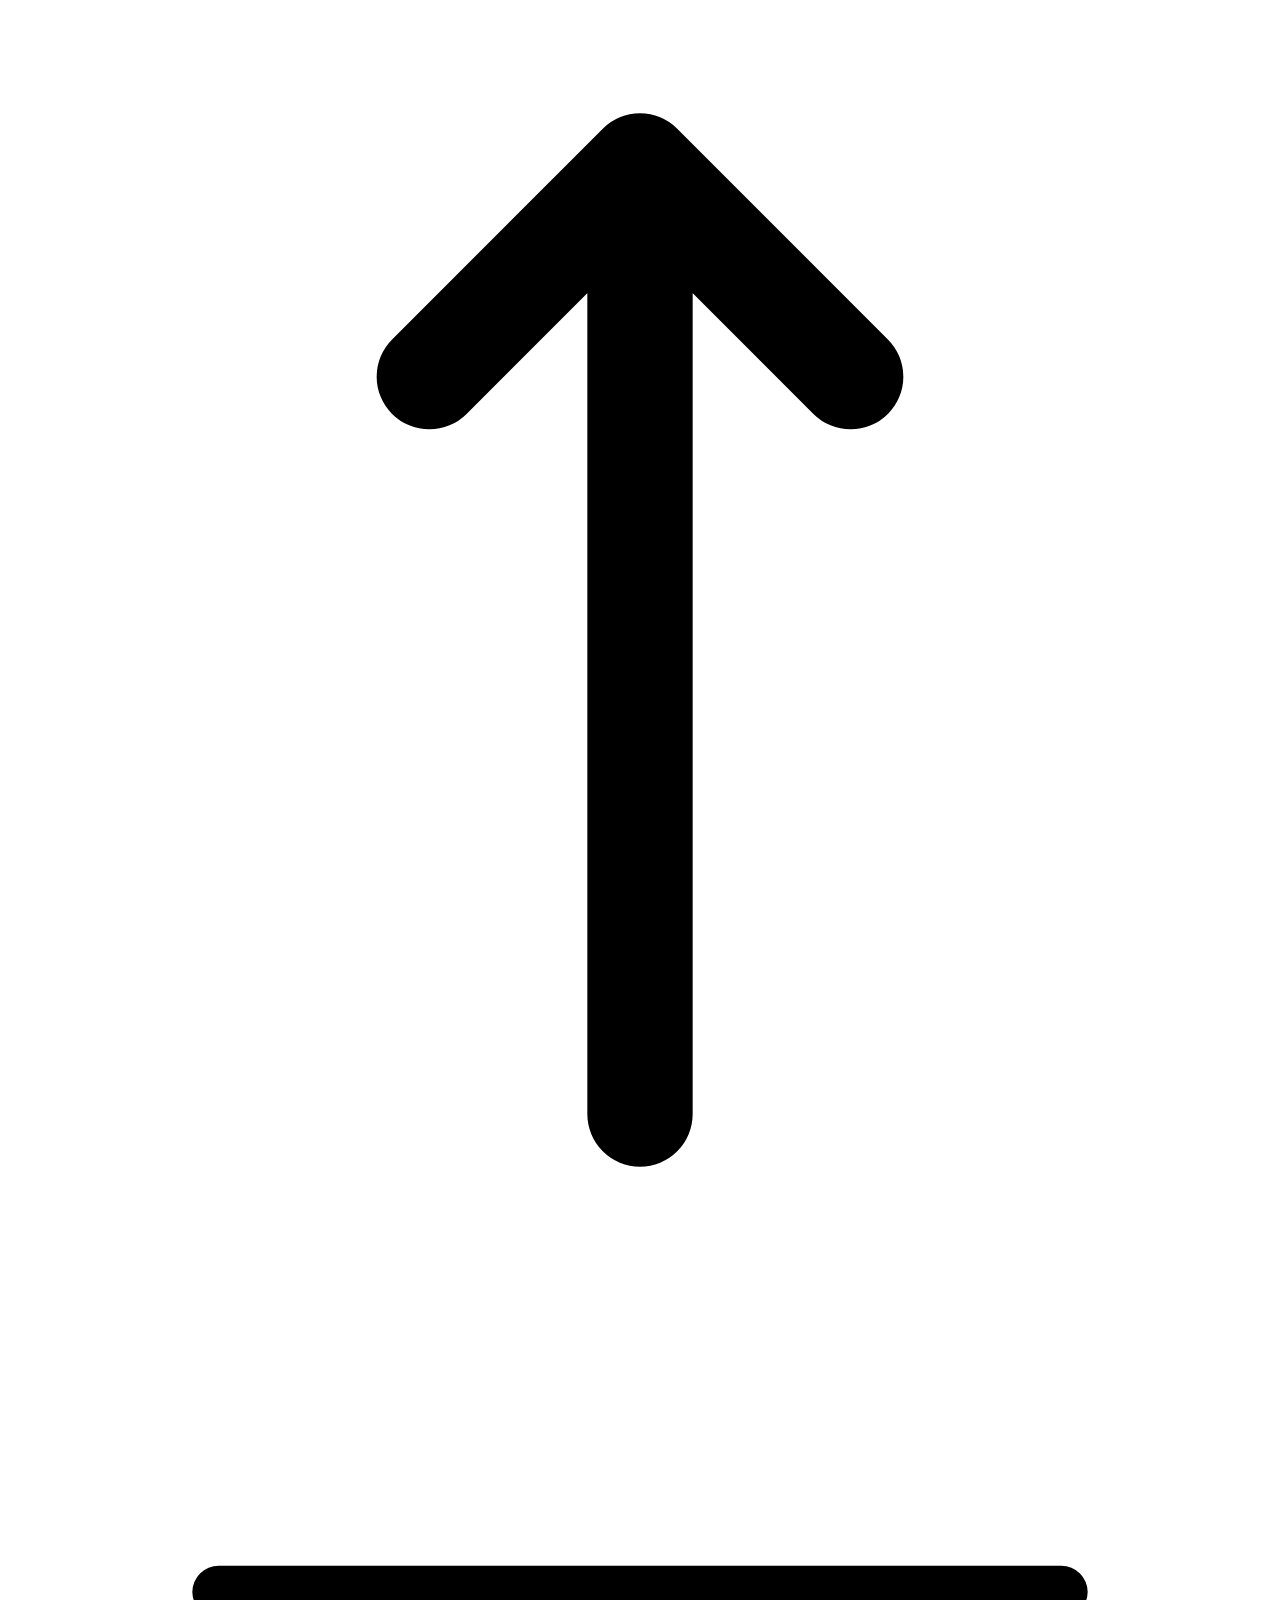
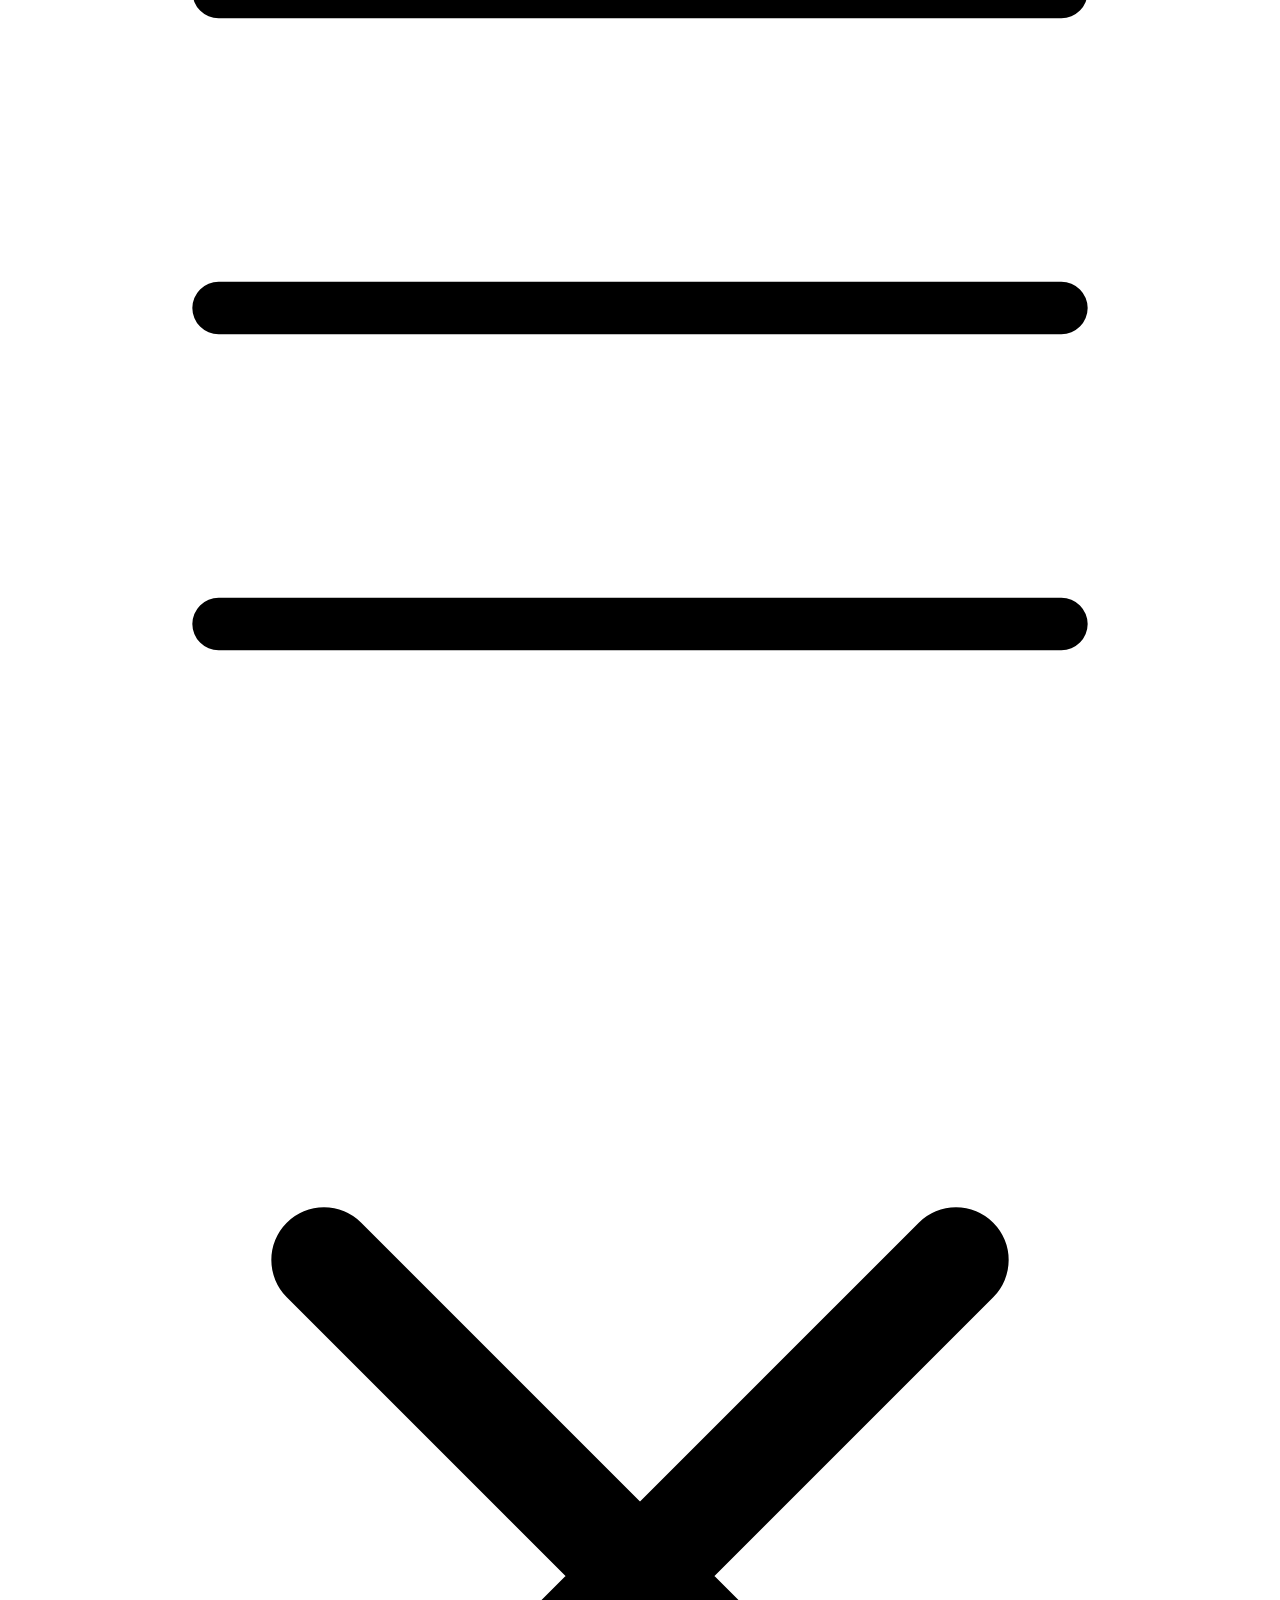
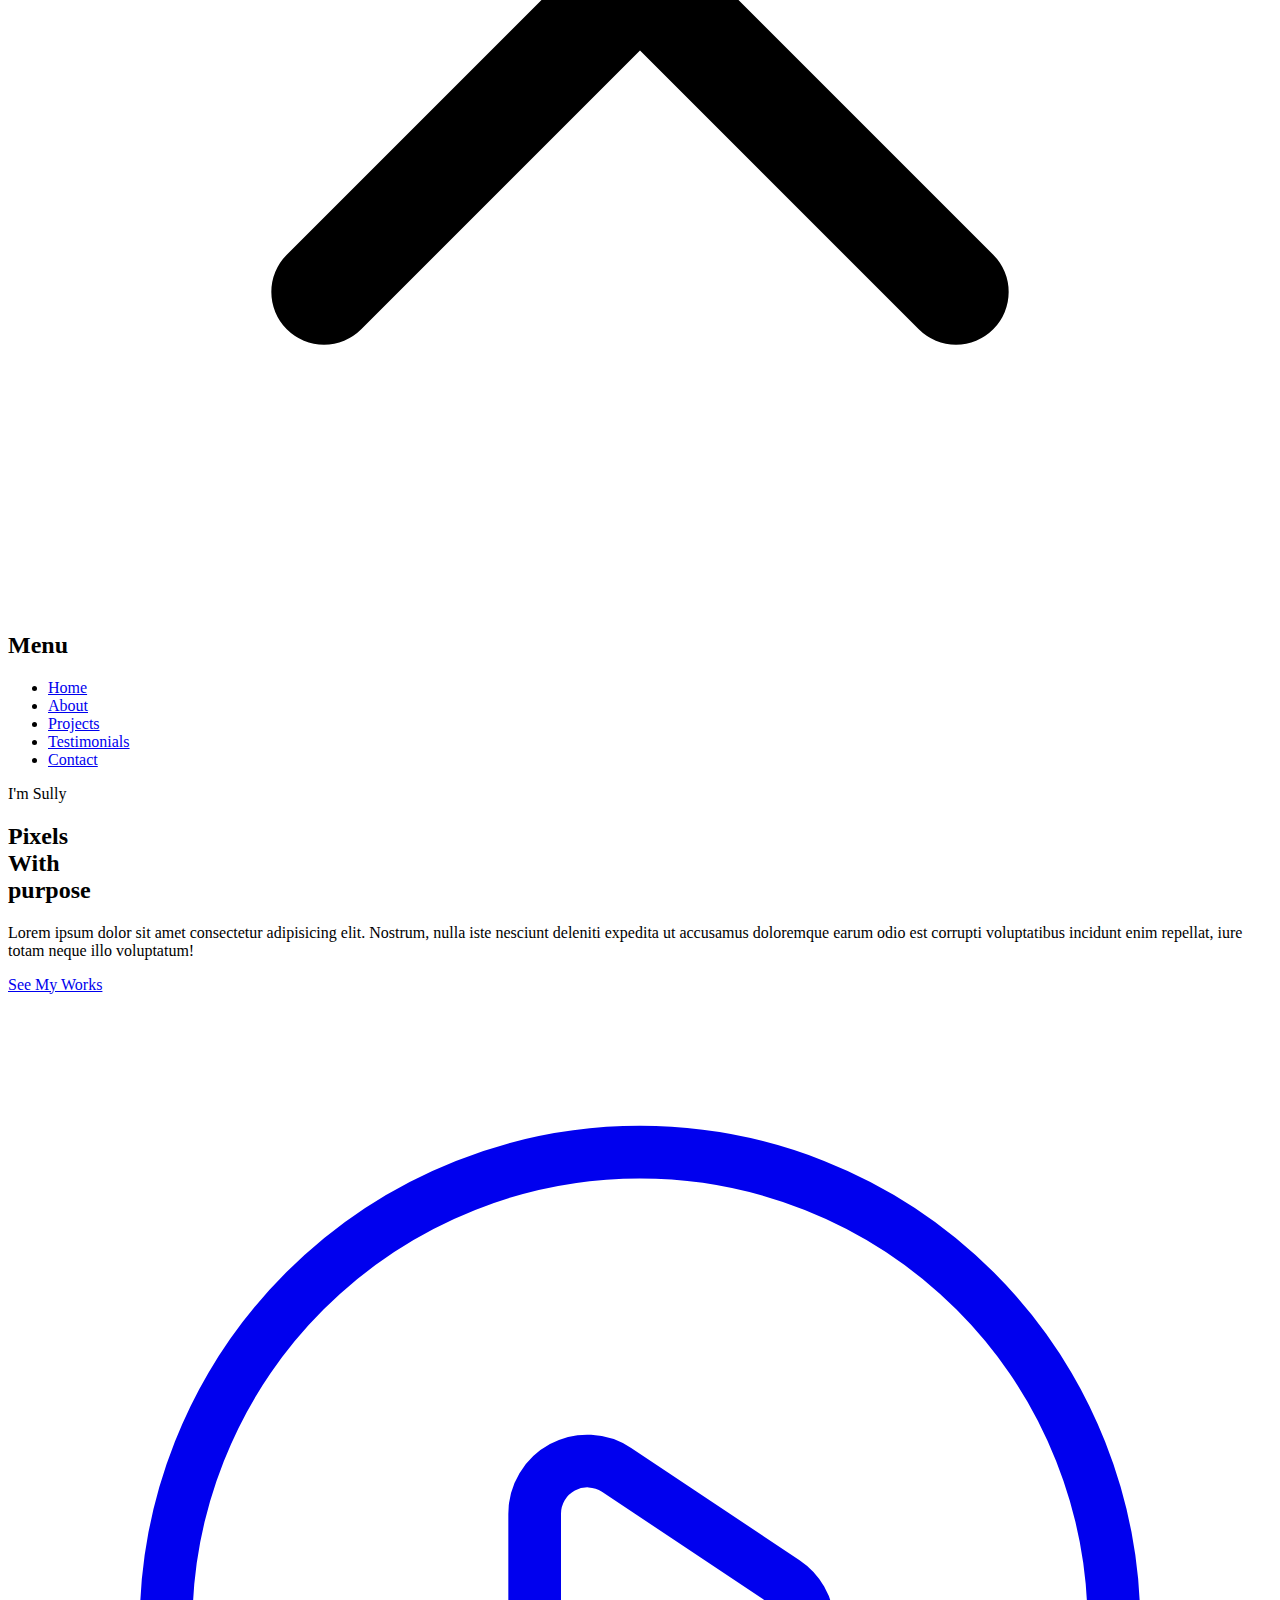
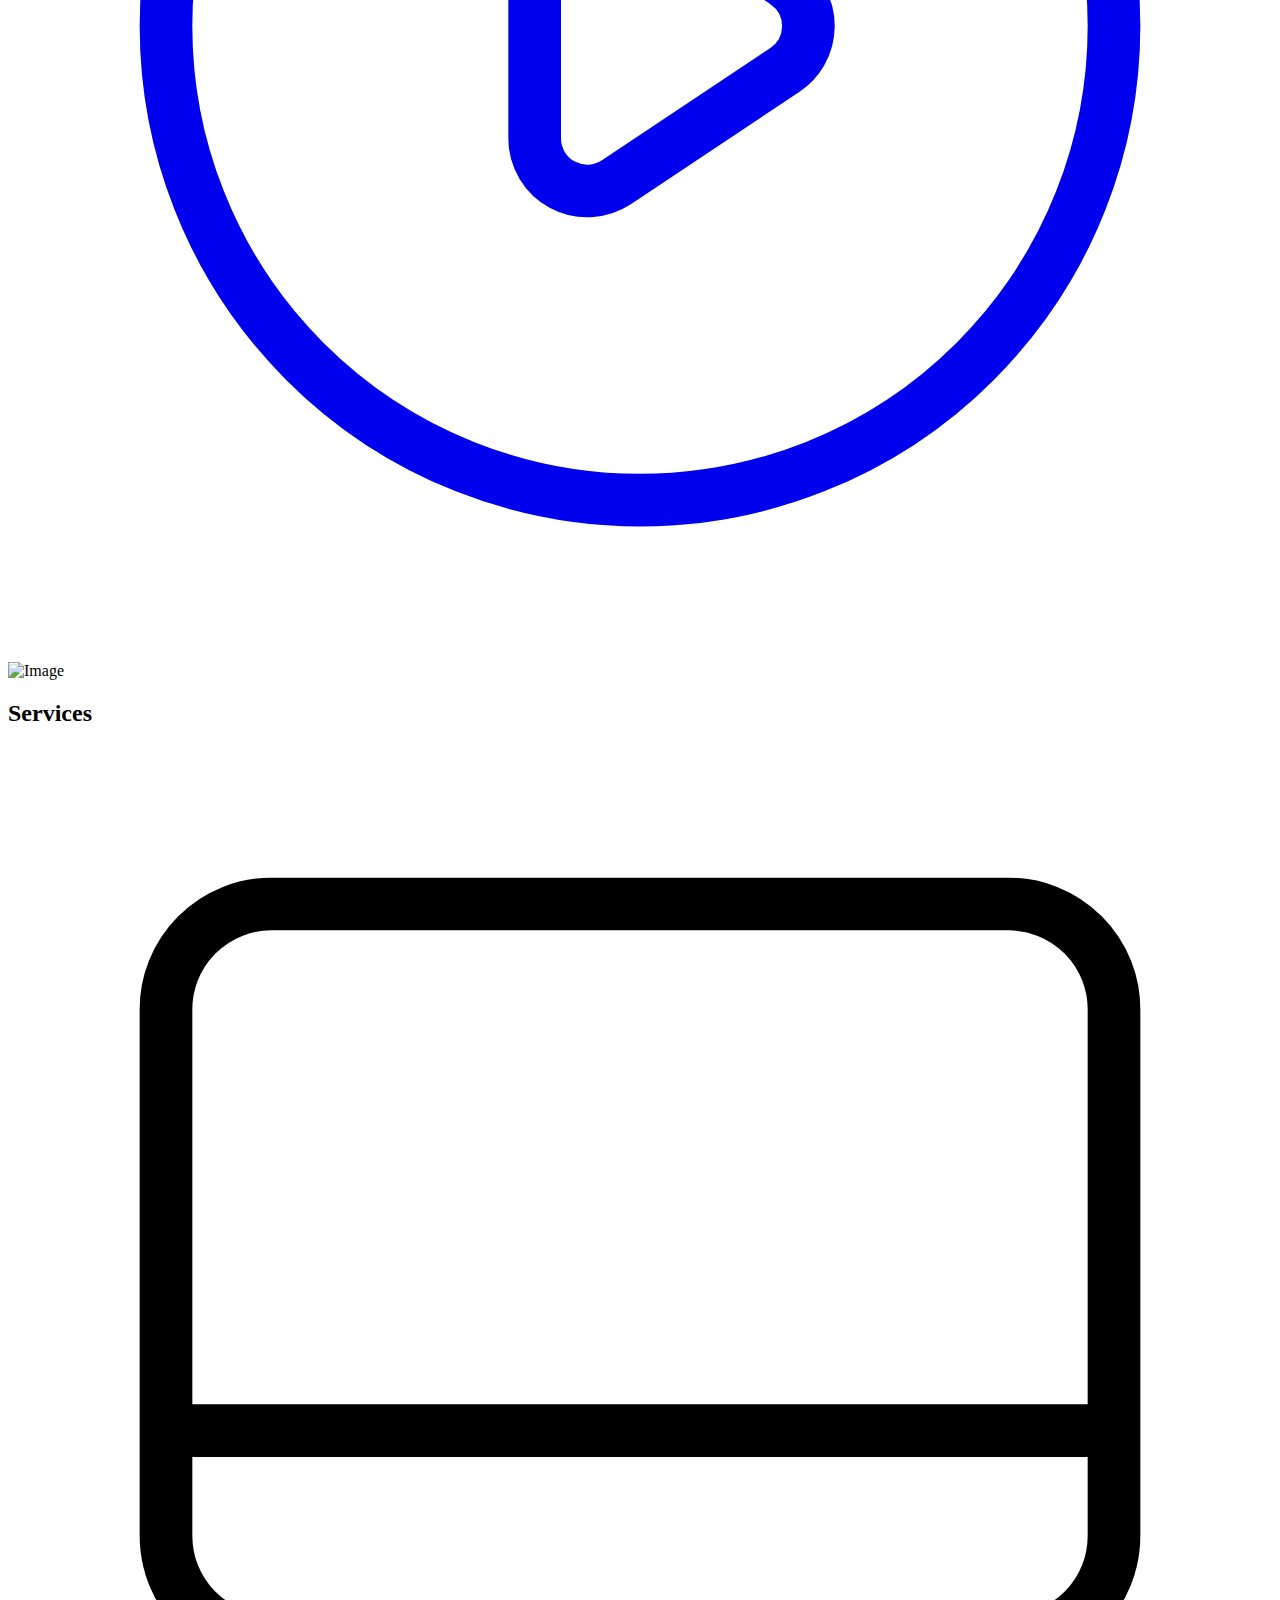
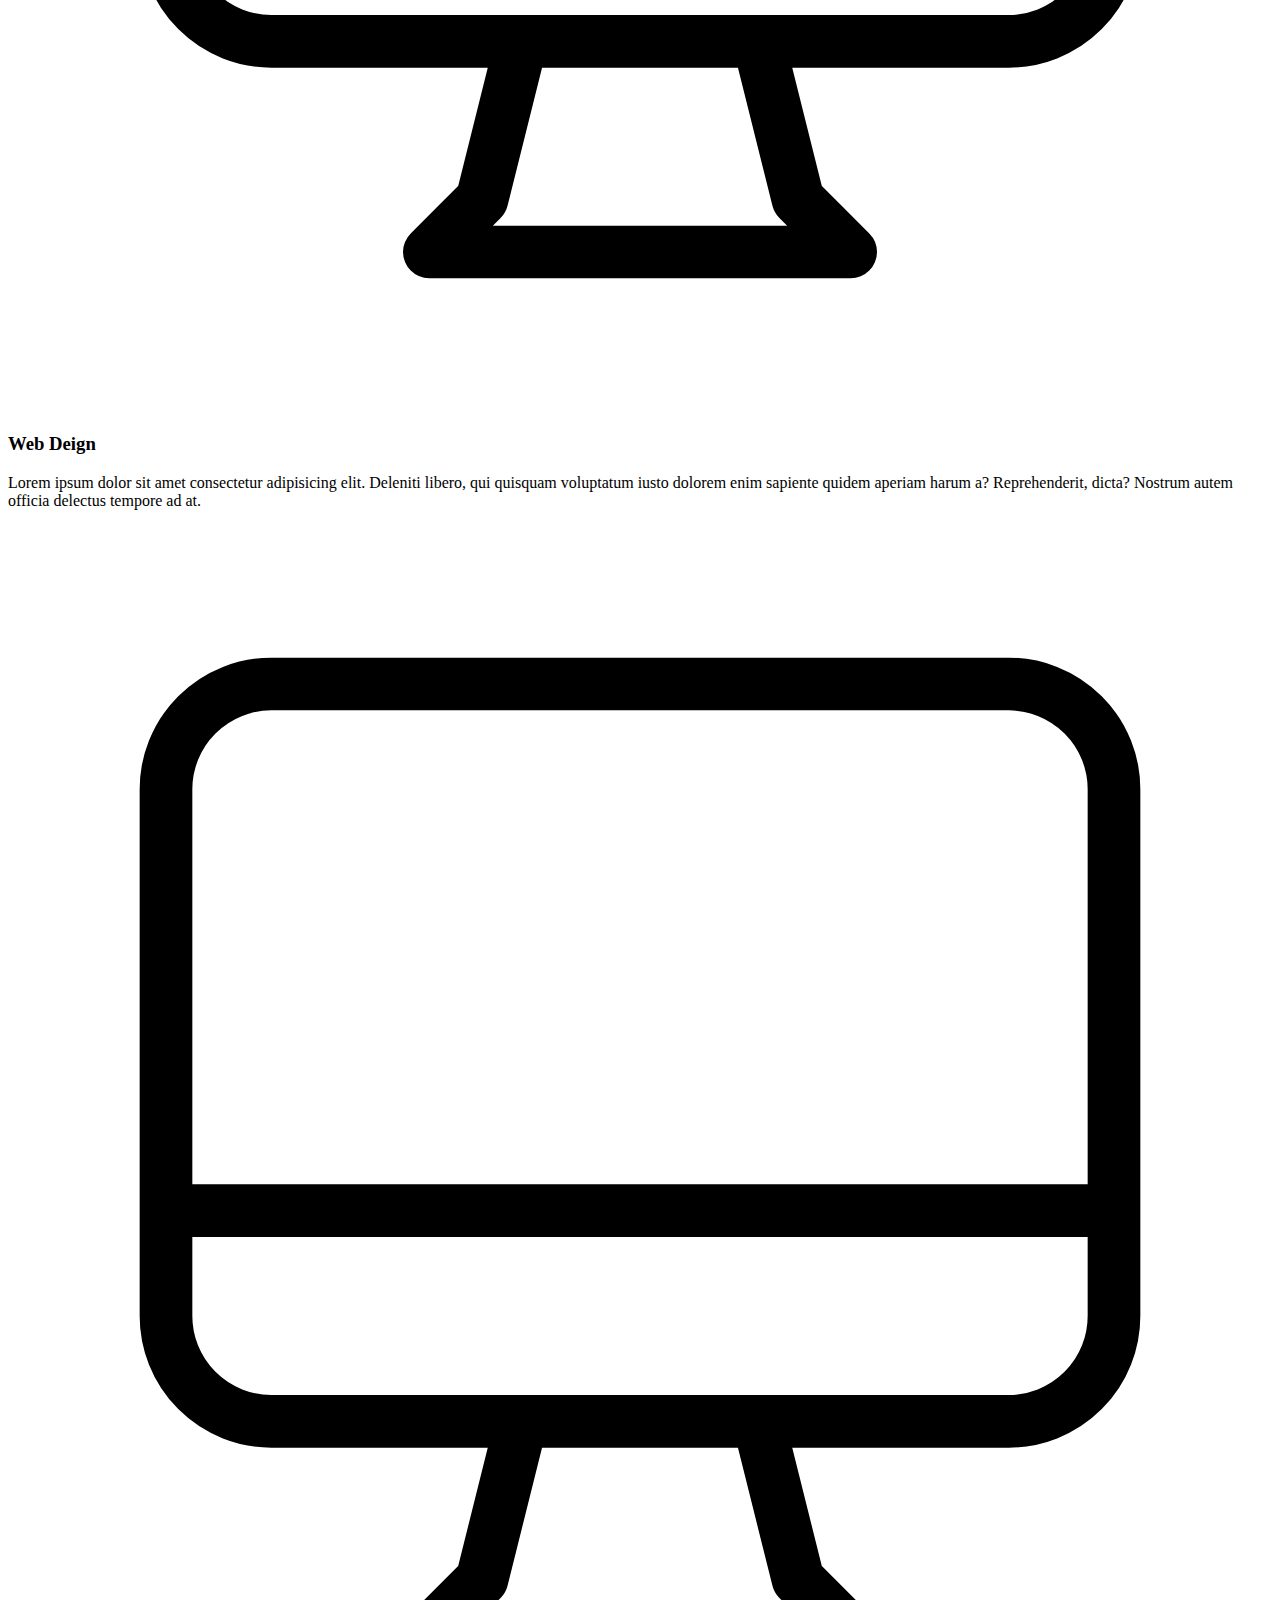
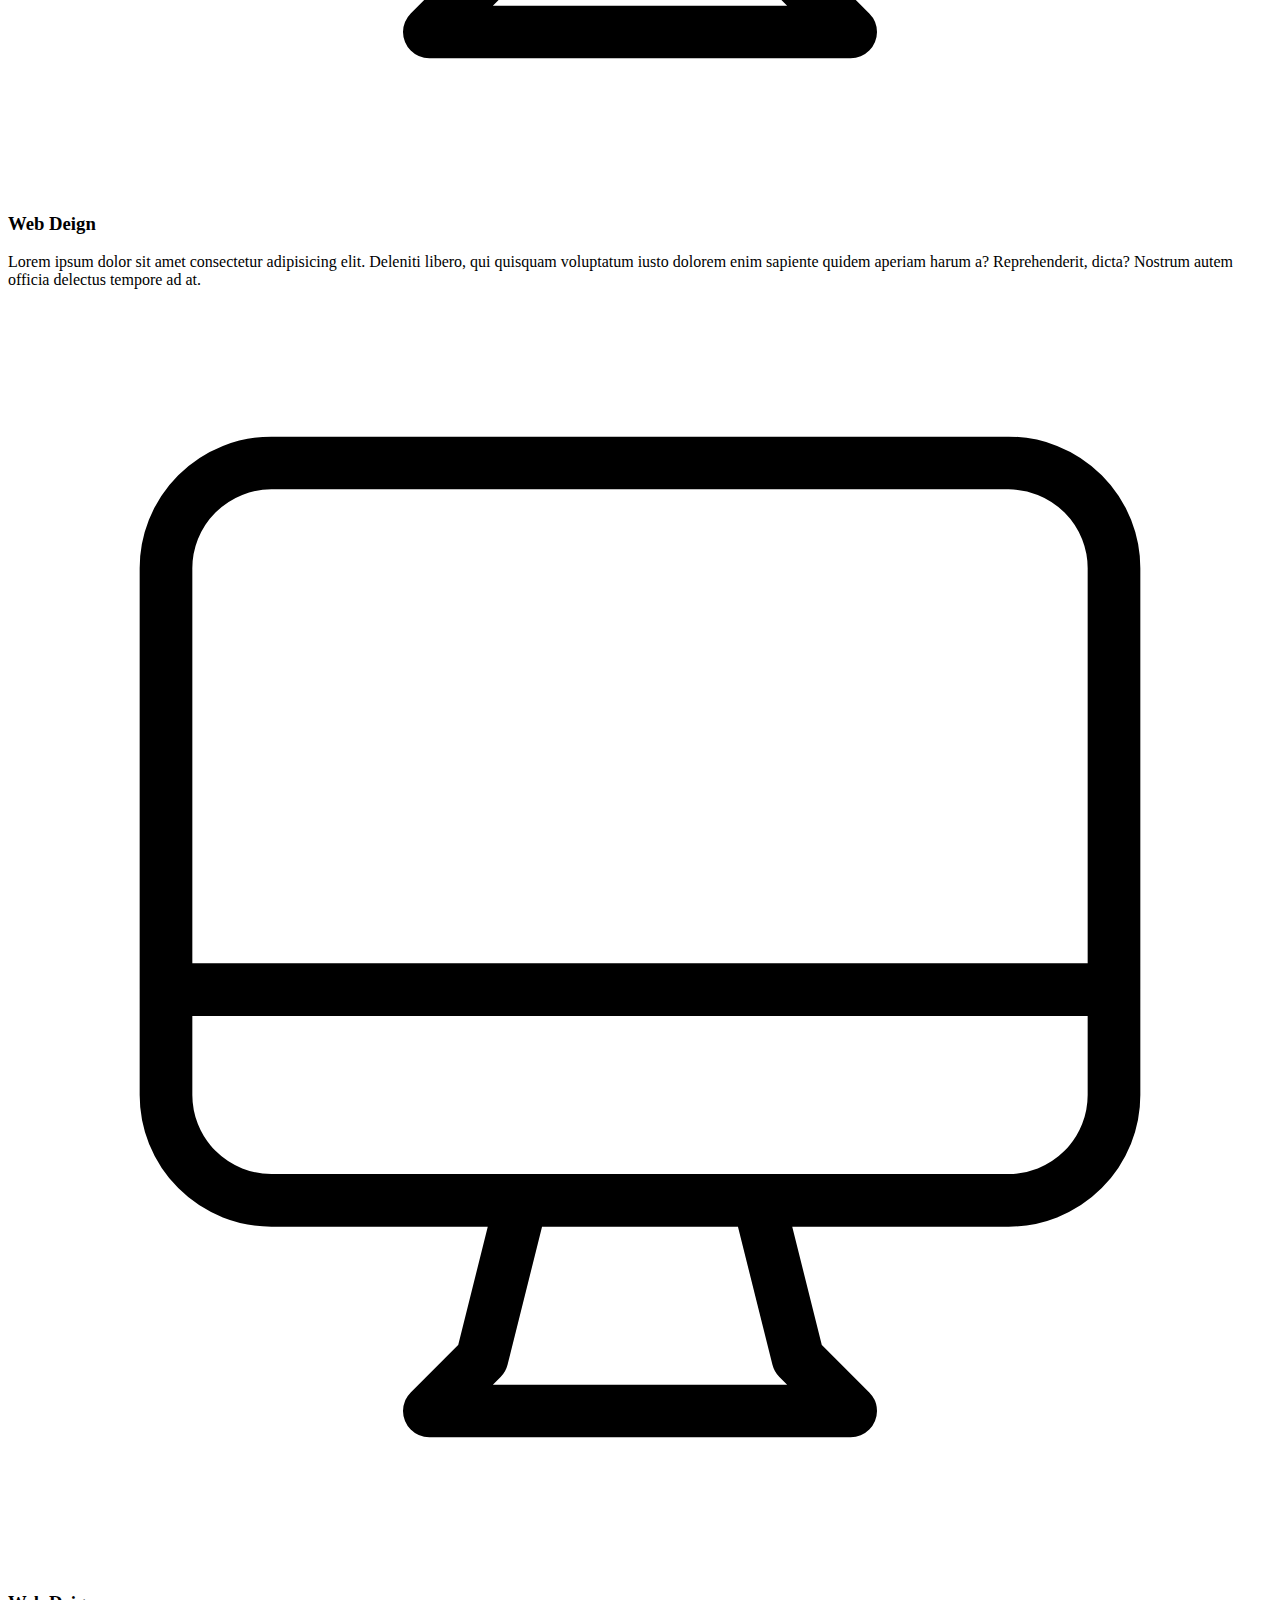
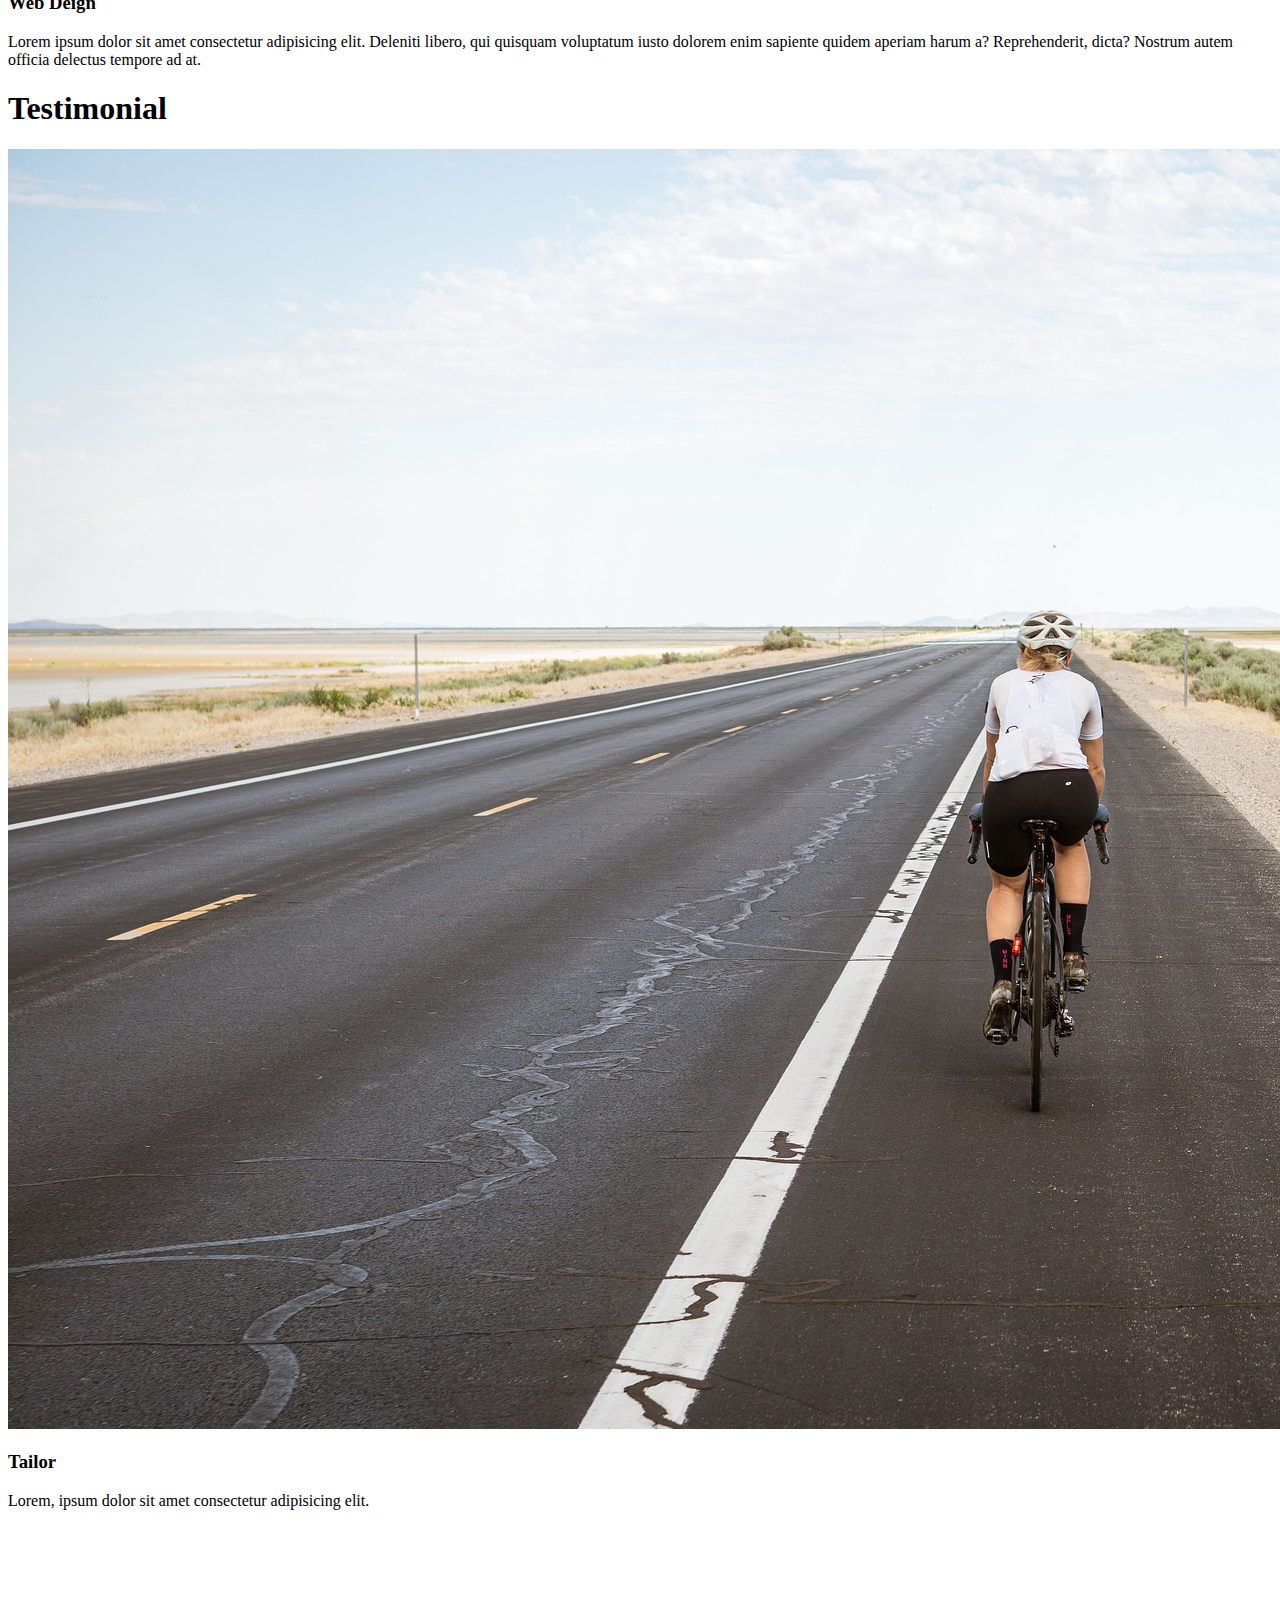
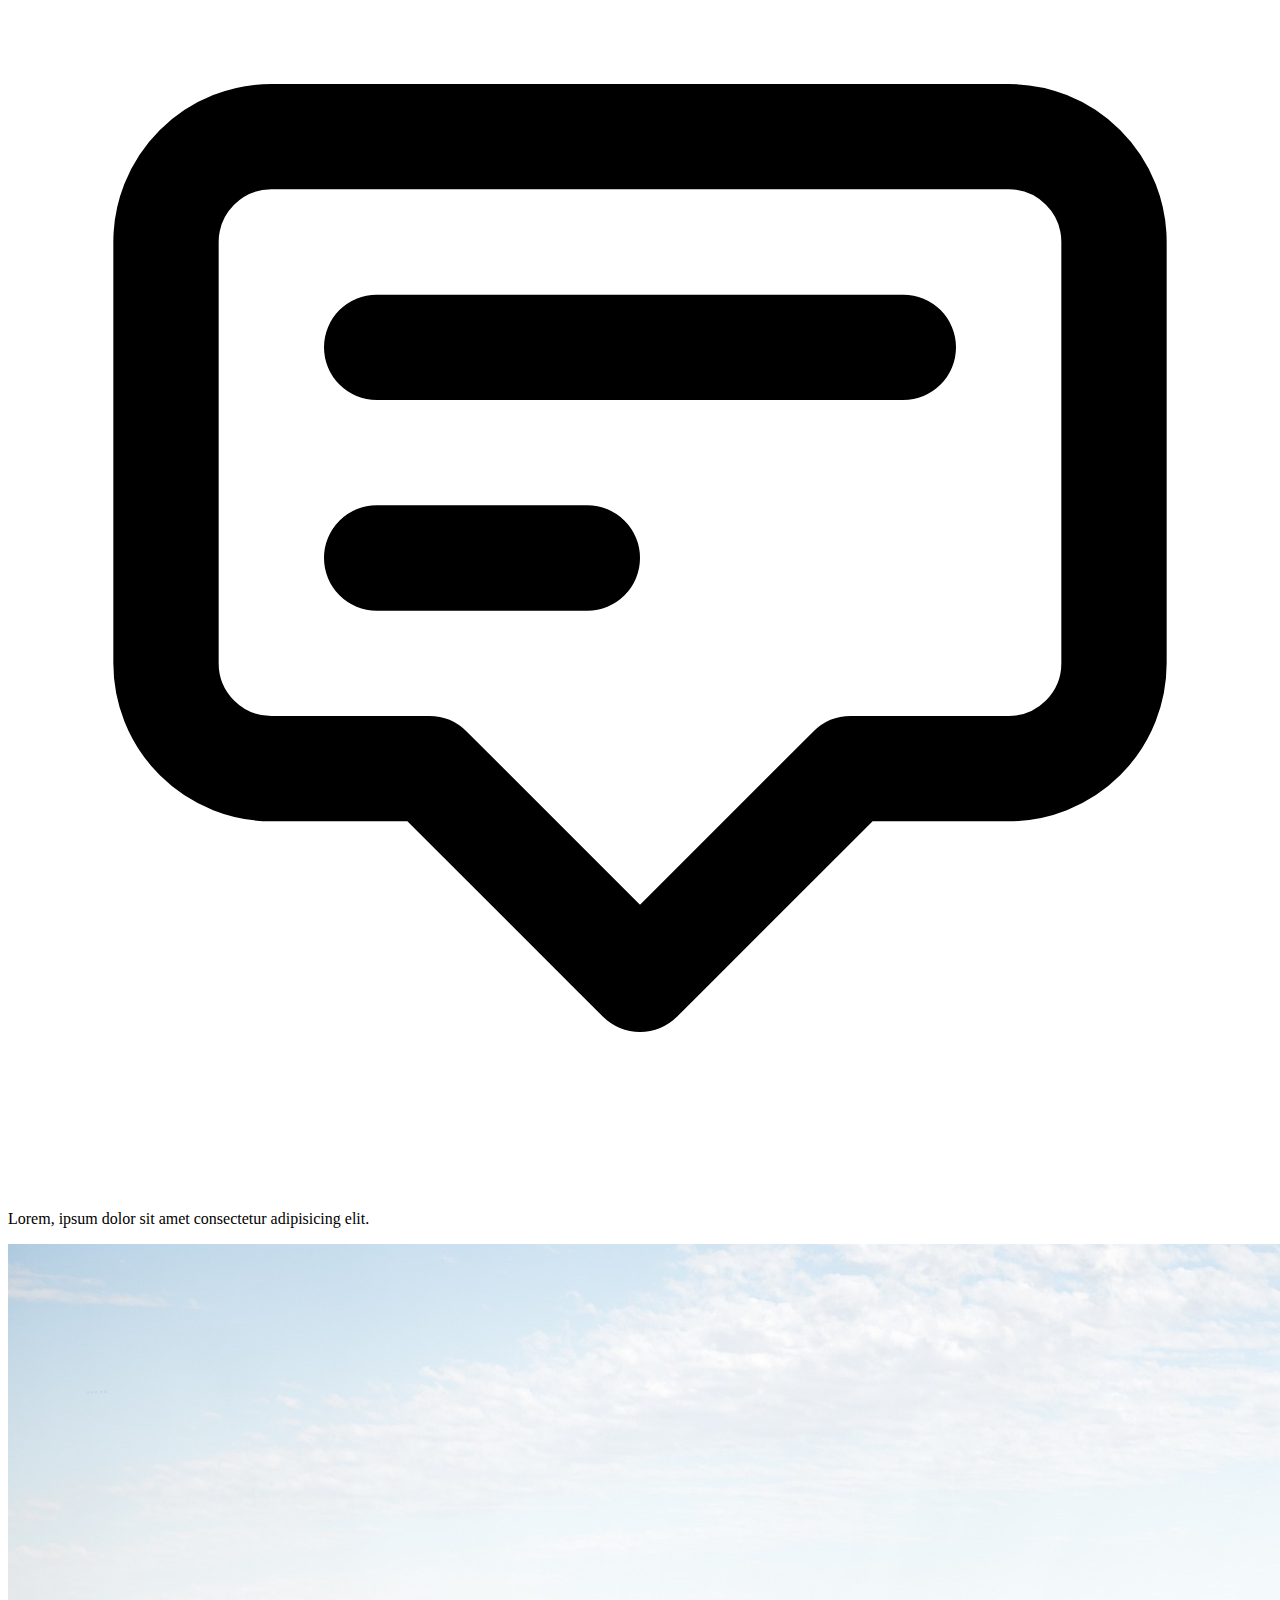
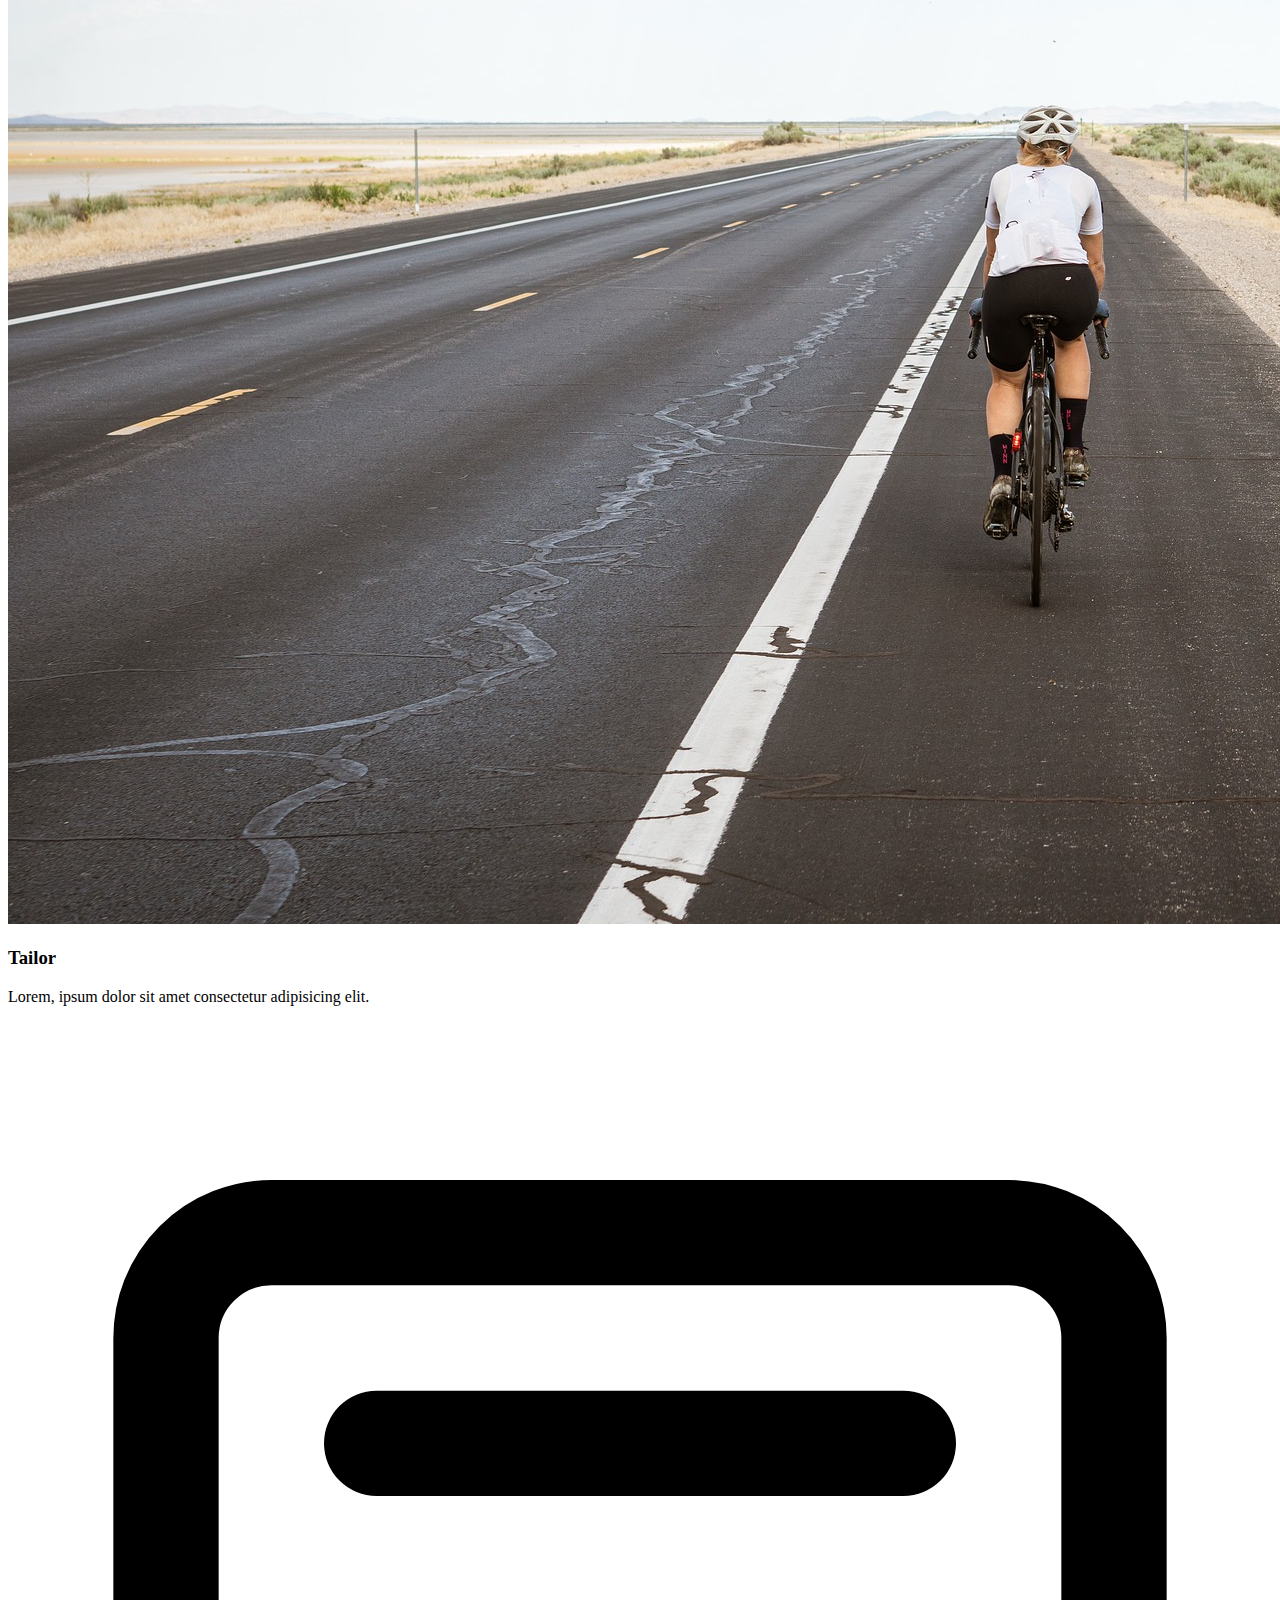
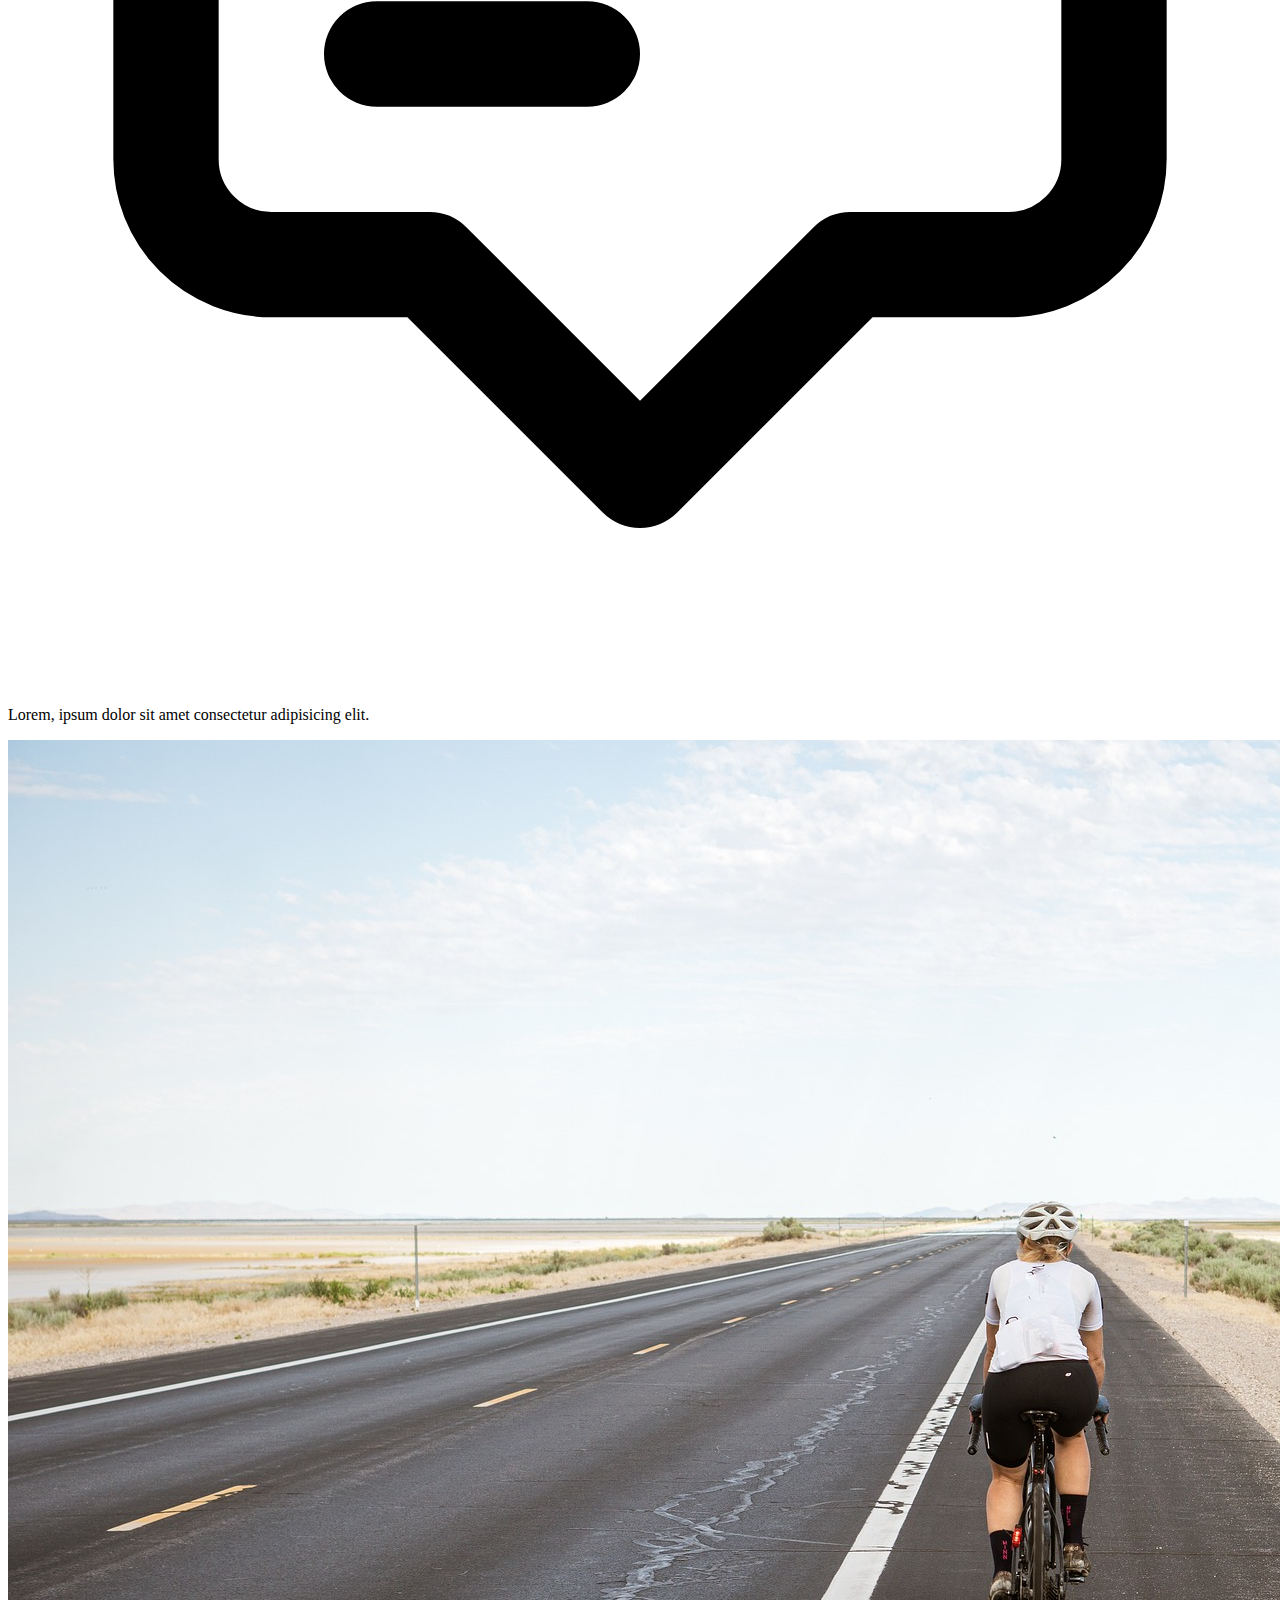
==== commit 968a732f: "Merge branch 'main' of https://github.com/sulyman001/Portfolio_01" ====
--- a/index.html
+++ b/index.html
@@ -128,7 +128,7 @@
             <div class="all-items">
                 <div class="item">
                     <div class="img">
-                        <img src="/images/image.jpg" alt="">
+                        <img src="/images/cyclist-gafef95d6b_1920.jpg" alt="">
                     </div>
                     <h3 class="testimonial-heading">Tailor</h3>
                     <p class="testimonial-subheading">Lorem, ipsum dolor sit amet consectetur adipisicing elit. </p>
@@ -143,7 +143,7 @@
                 </div>
                 <div class="item">
                     <div class="img">
-                        <img src="/images/image.jpg" alt="">
+                        <img src="/images/cyclist-gafef95d6b_1920.jpg" alt="">
                     </div>
                     <h3 class="testimonial-heading">Tailor</h3>
                     <p class="testimonial-subheading">Lorem, ipsum dolor sit amet consectetur adipisicing elit. </p>
@@ -158,7 +158,7 @@
                 </div>
                 <div class="item">
                     <div class="img">
-                        <img src="/images/image.jpg" alt="">
+                        <img src="/images/cyclist-gafef95d6b_1920.jpg" alt="">
                     </div>
                     <h3 class="testimonial-heading">Tailor</h3>
                     <p class="testimonial-subheading">Lorem, ipsum dolor sit amet consectetur adipisicing elit. </p>
@@ -215,7 +215,7 @@
                 <div class="left">
                     <div class="card">
                         <div class="img">
-                            <img src="https://pixabay.com/photos/reflex-water-splash-light-liquid-4926579/" alt="">
+                            <img src="/images/image.jpg" alt="">
                         </div>
                         <p class="card-desc">Lorem ipsum dolor sit amet consectetur adipisicing elit. 
                             Fugit non, nesciunt aliquid sequi deserunt omnis? Natus minus beatae id doloribus 
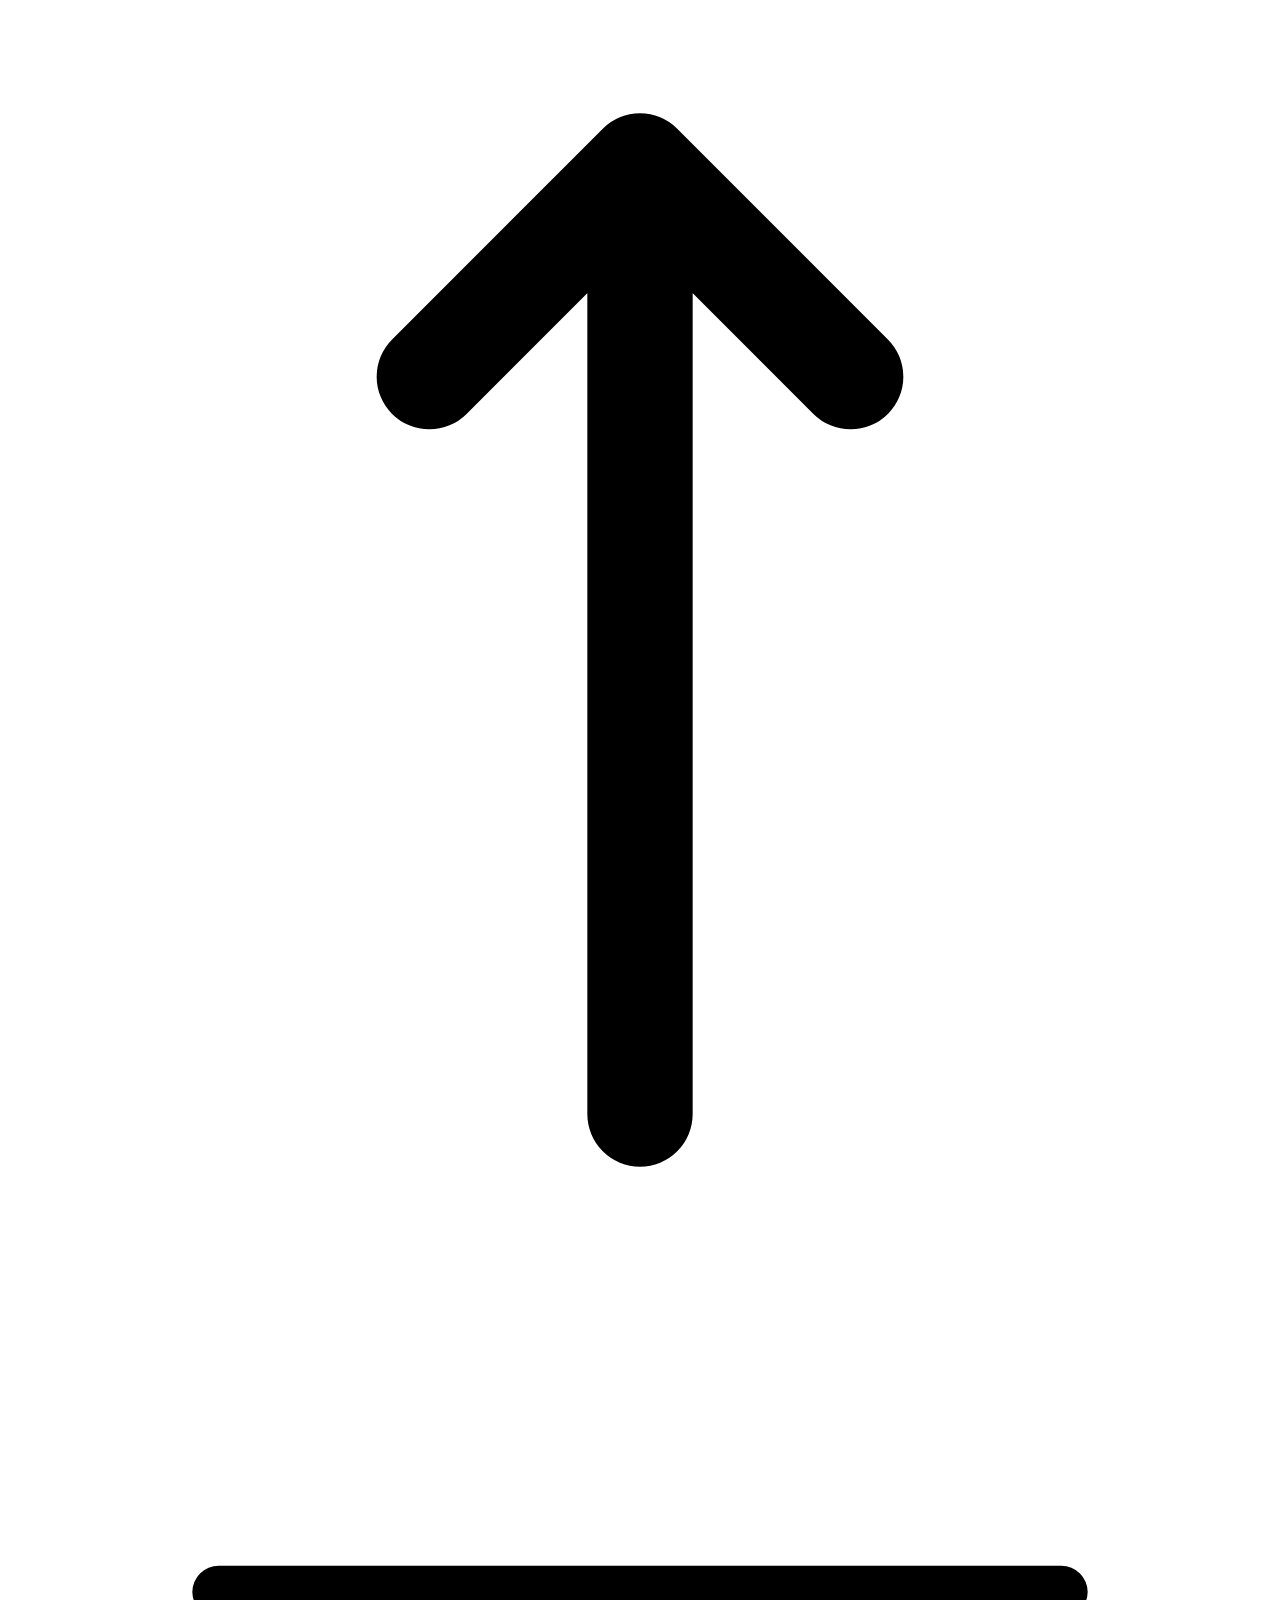
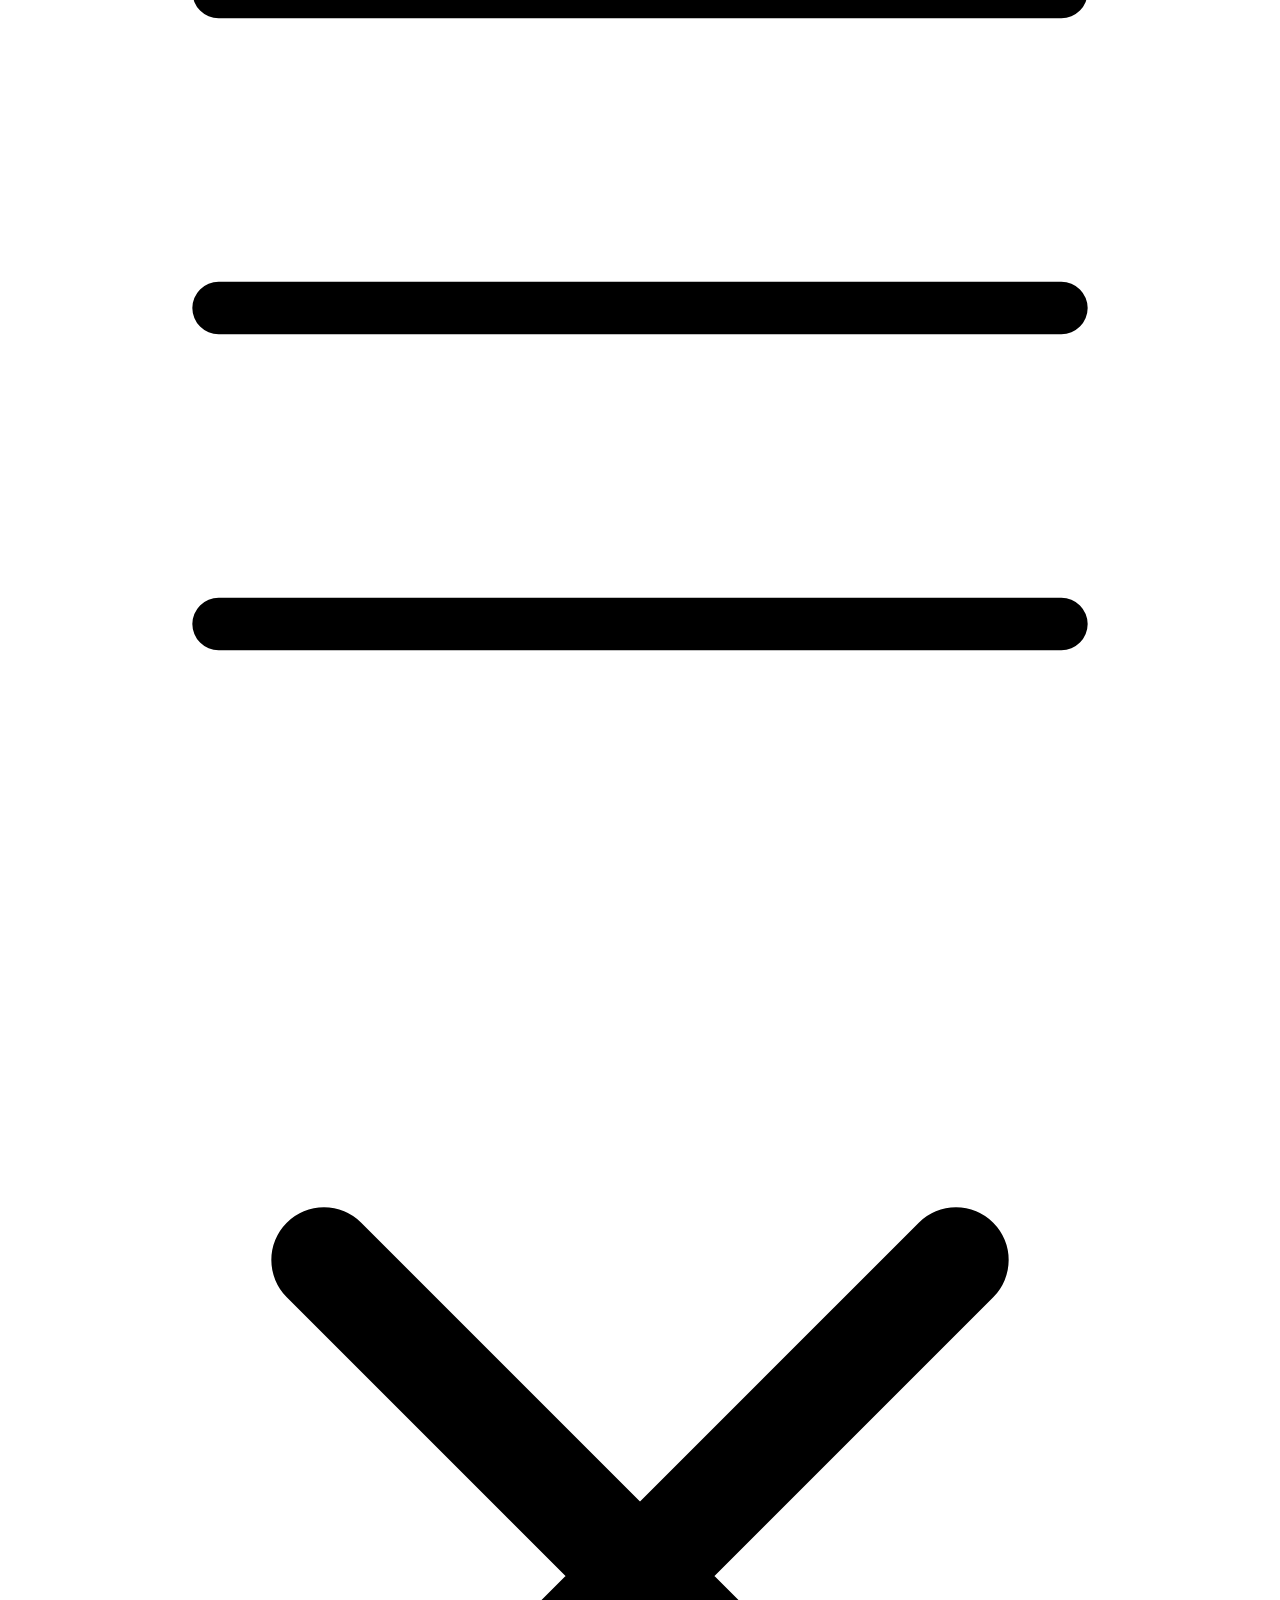
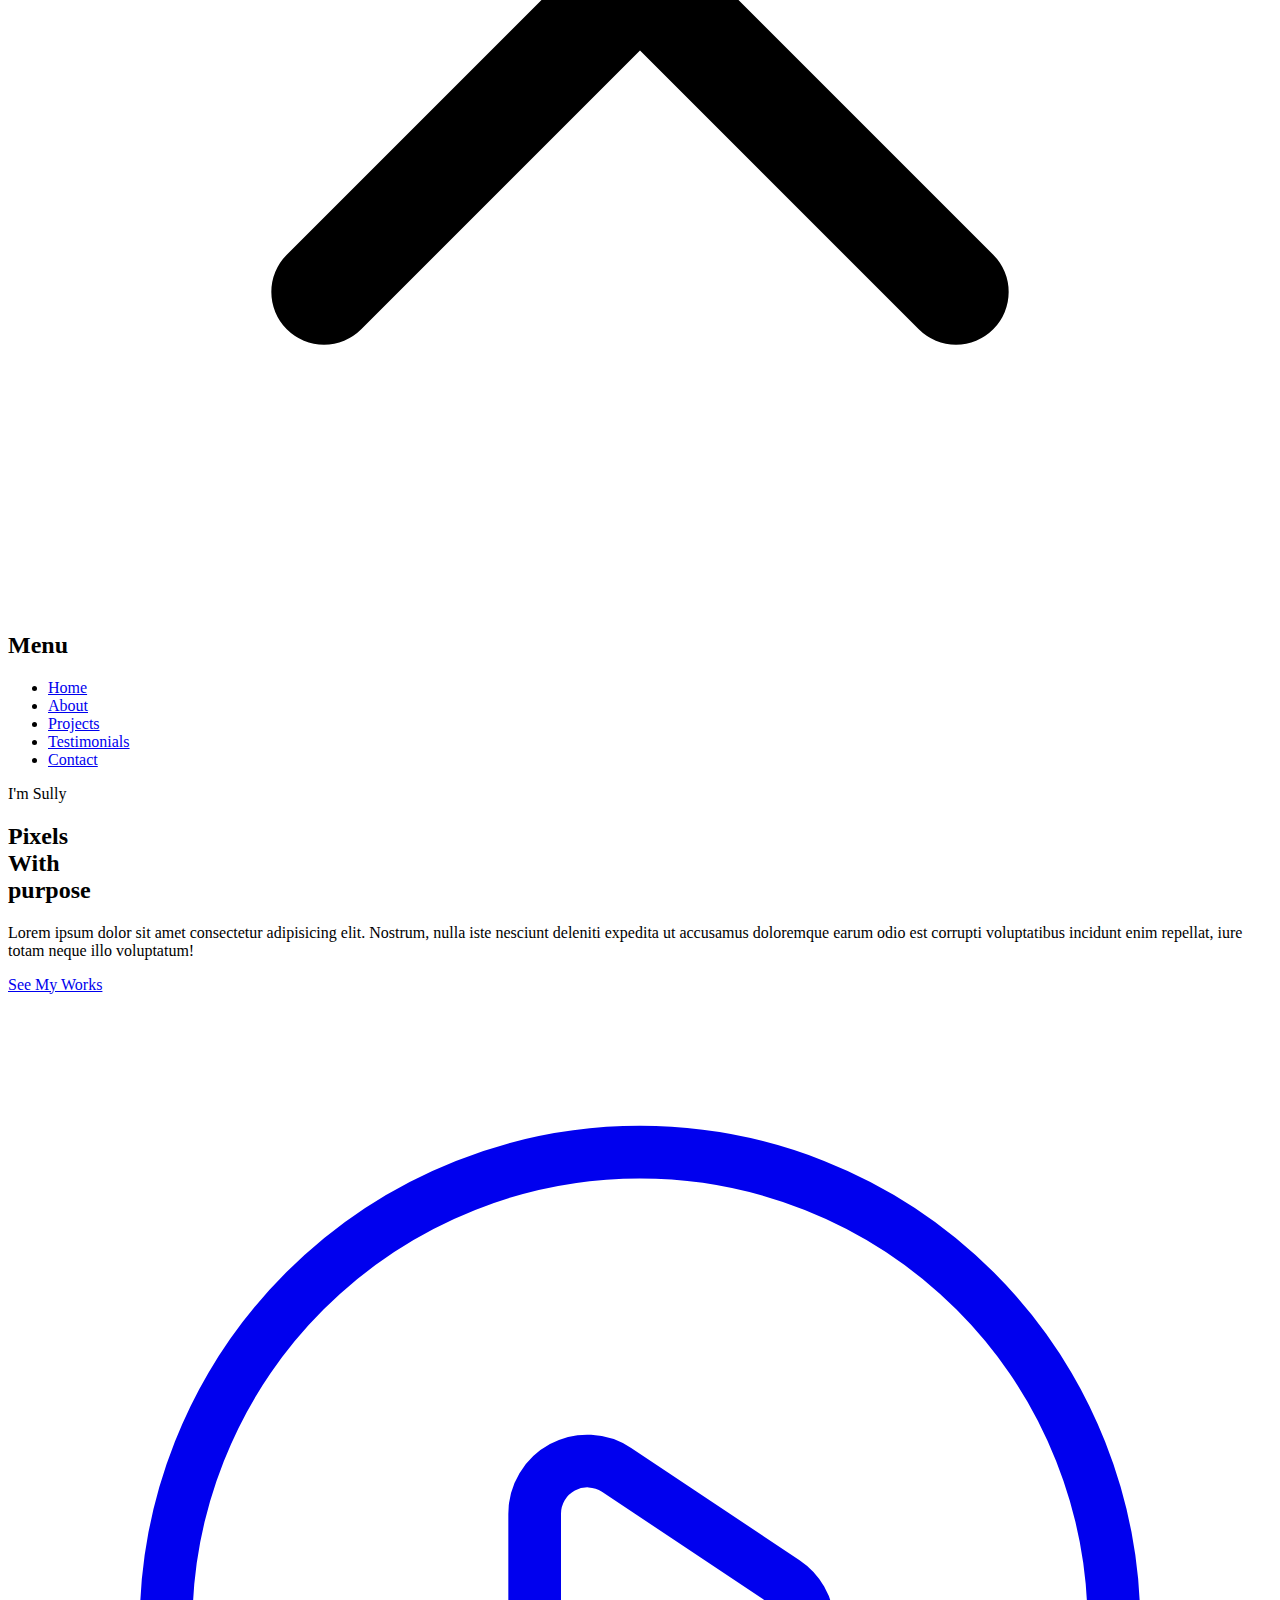
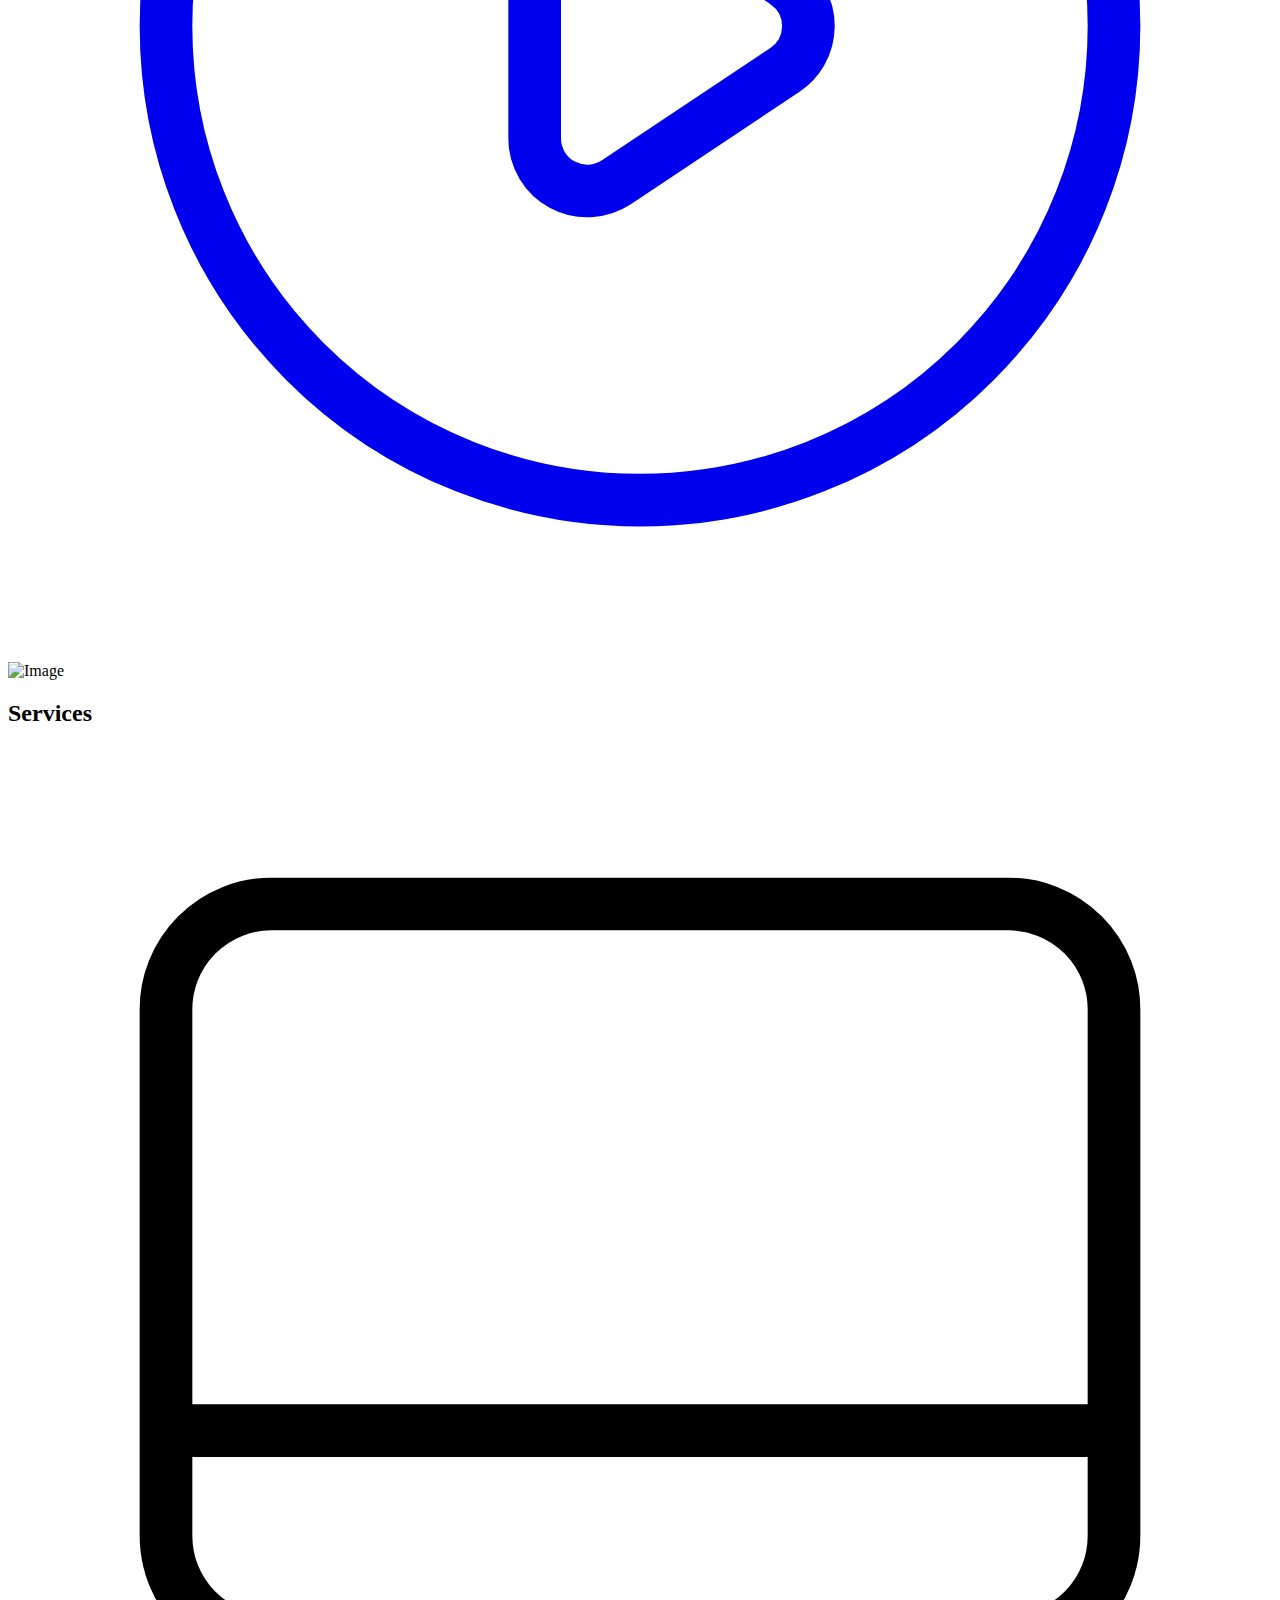
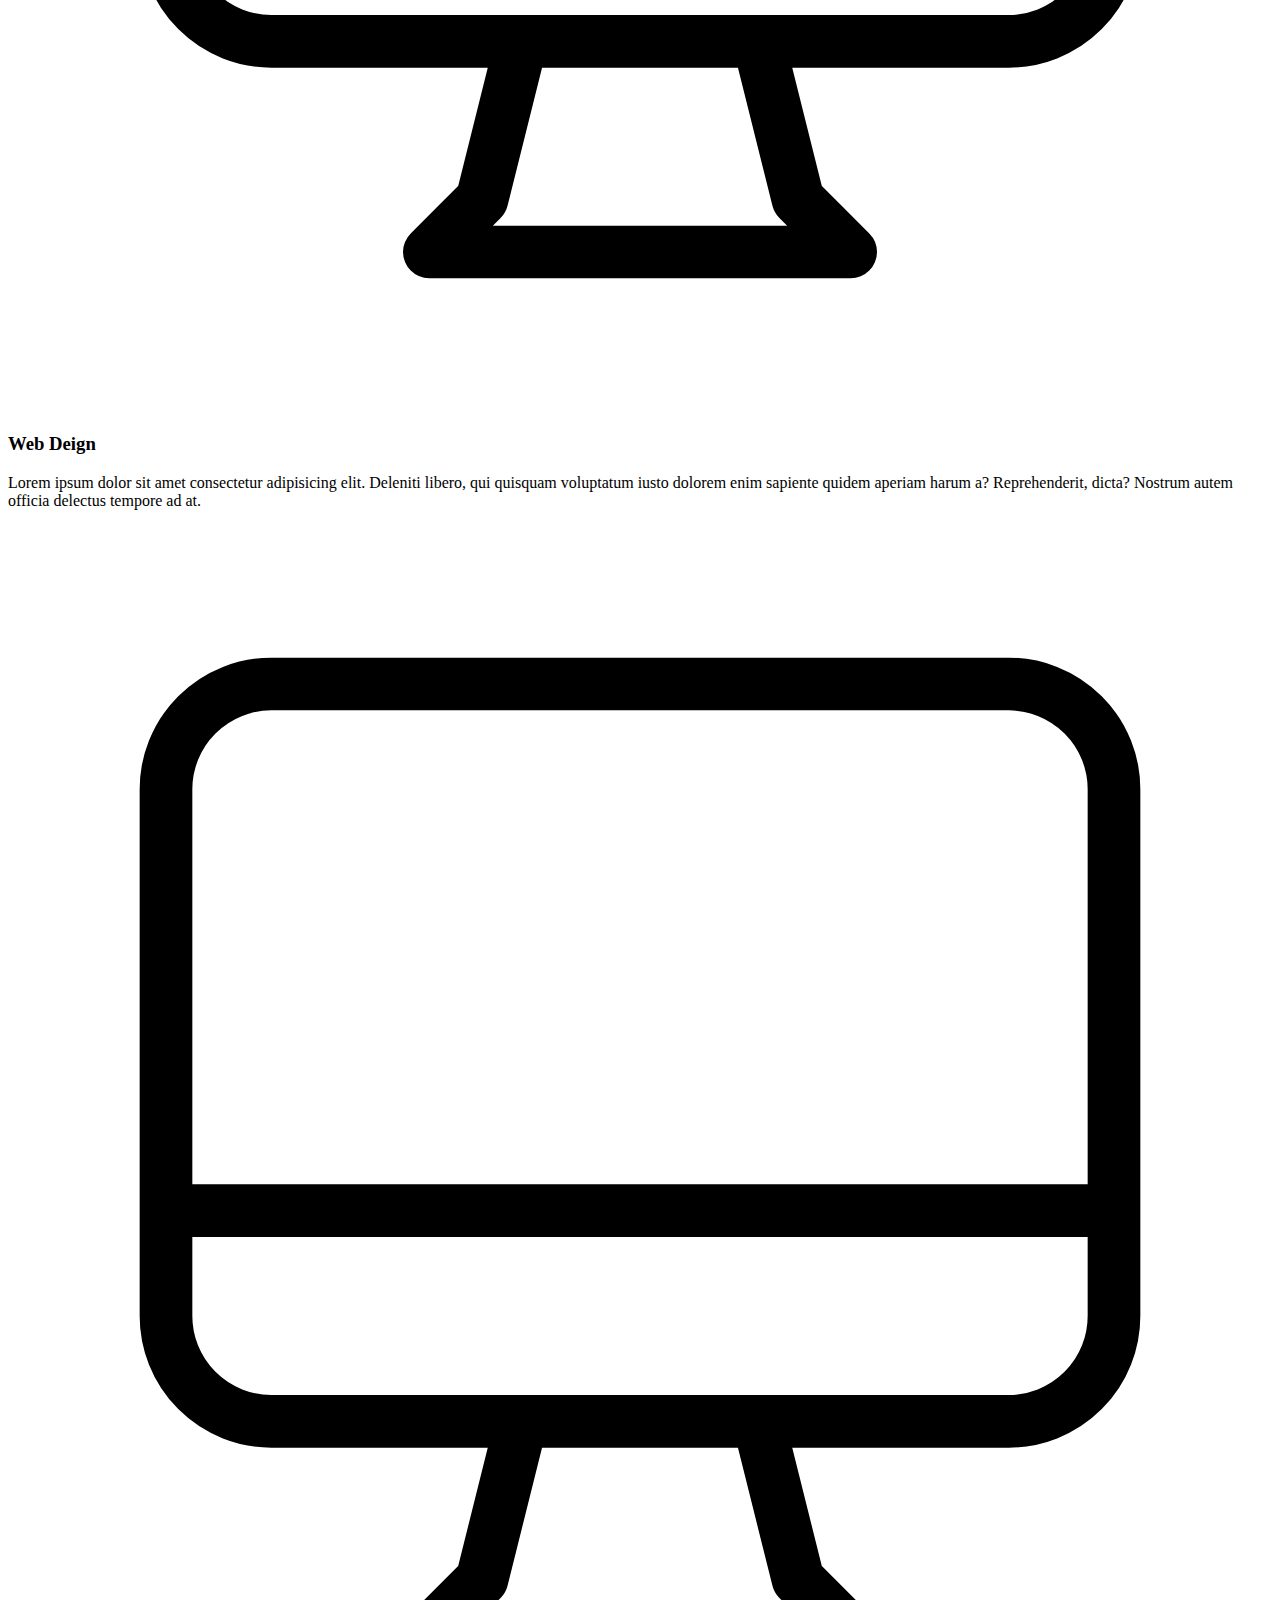
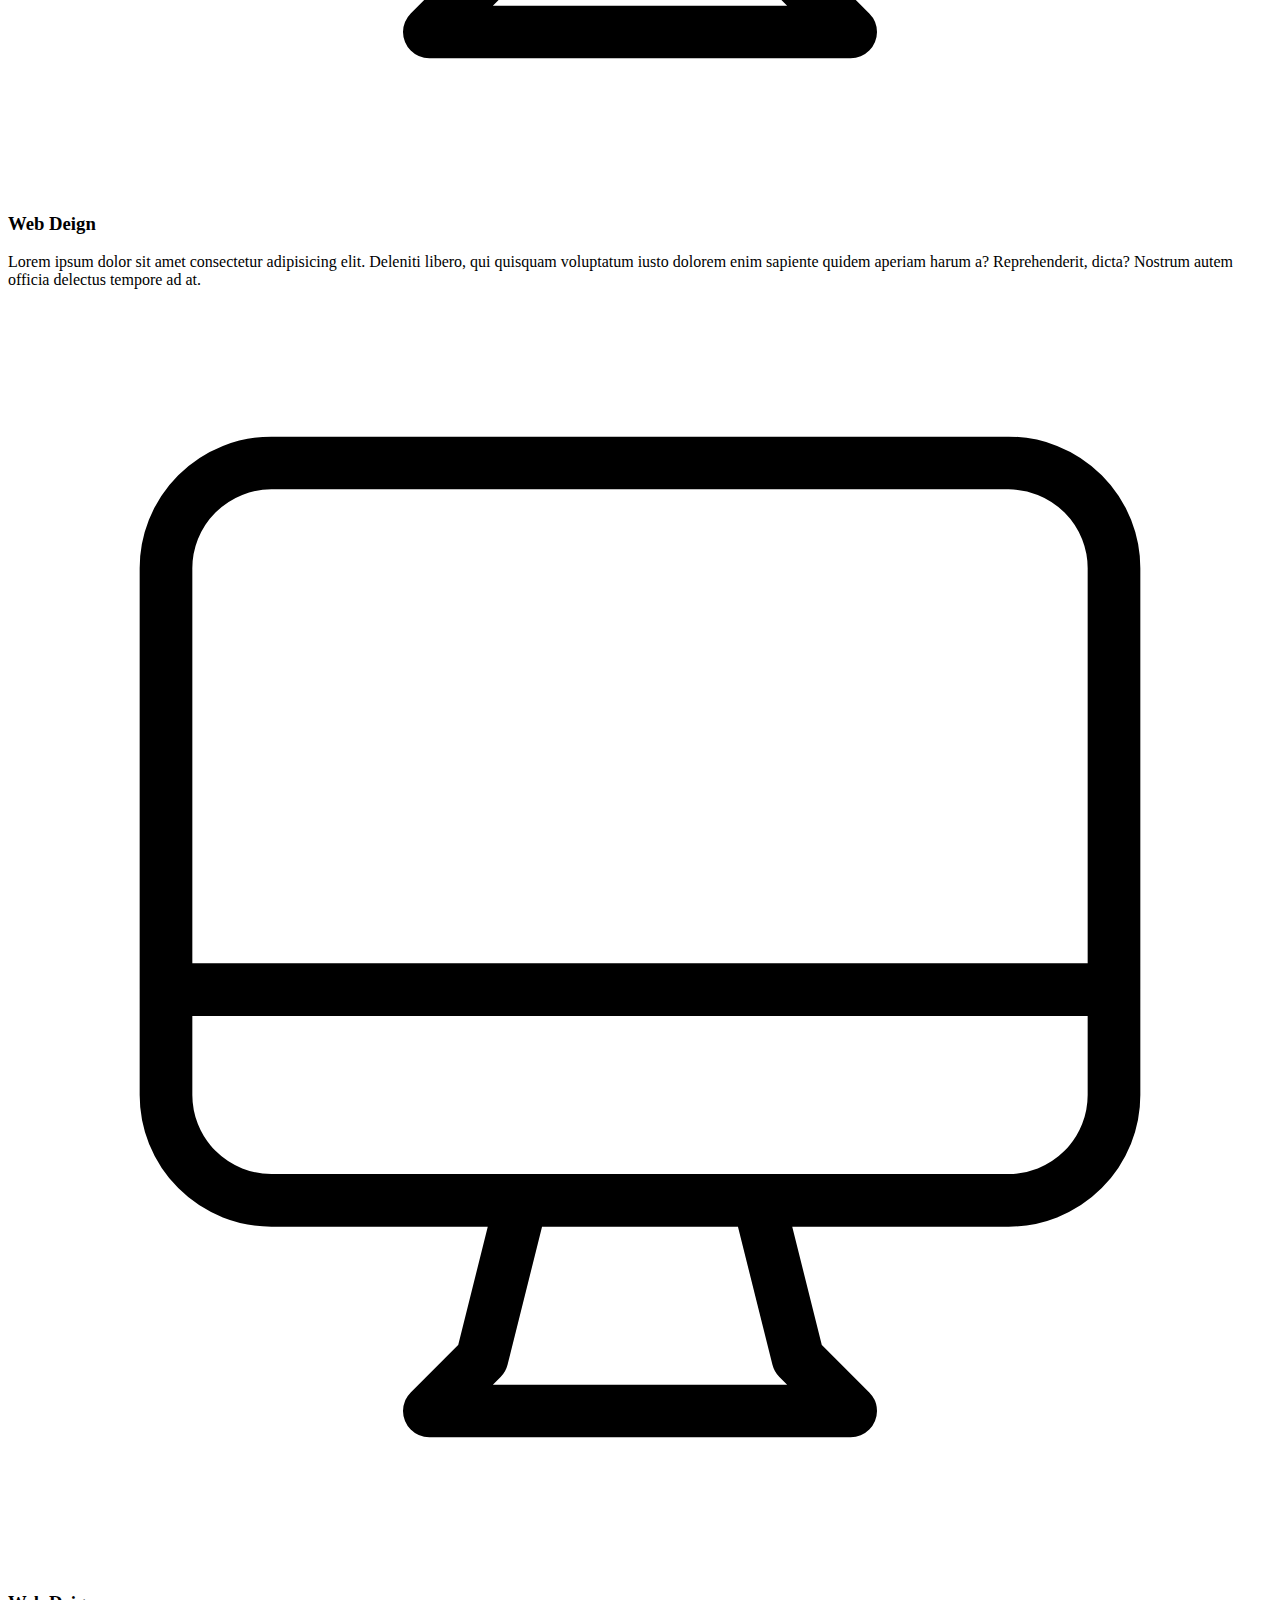
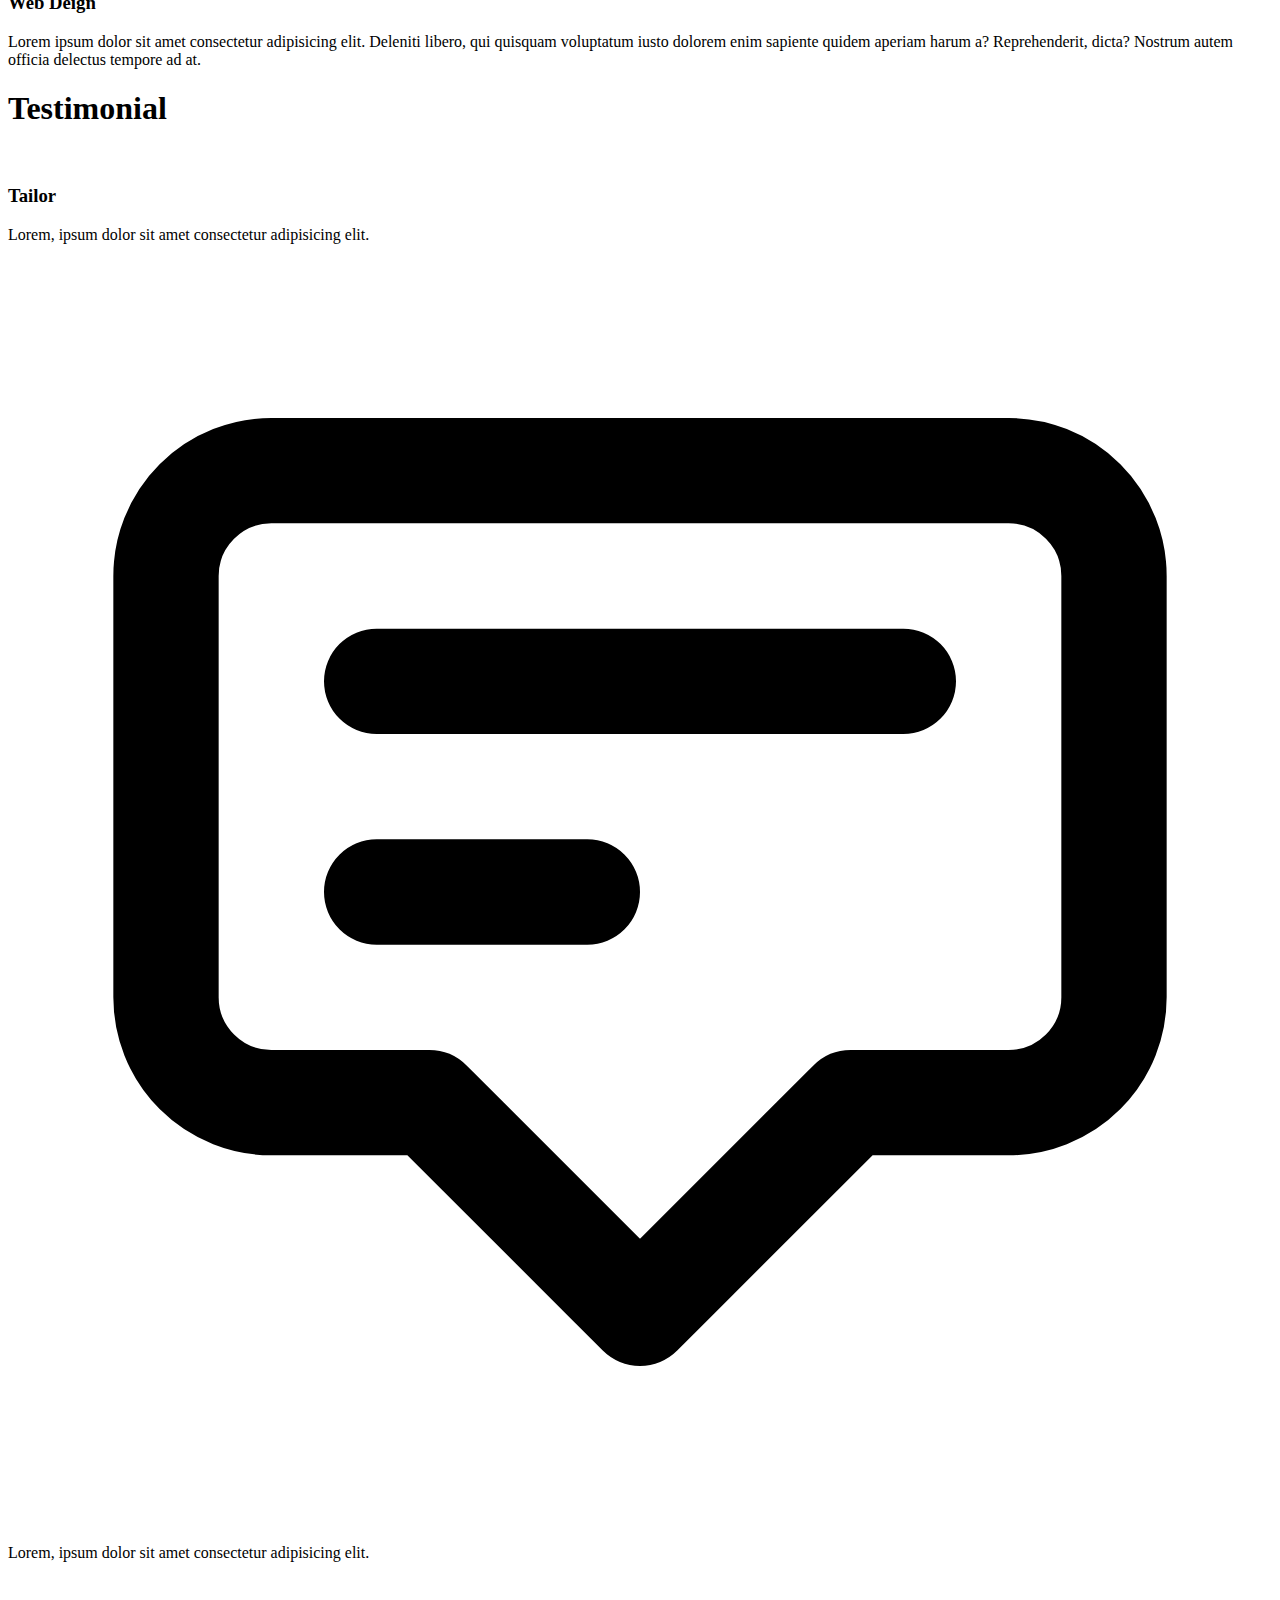
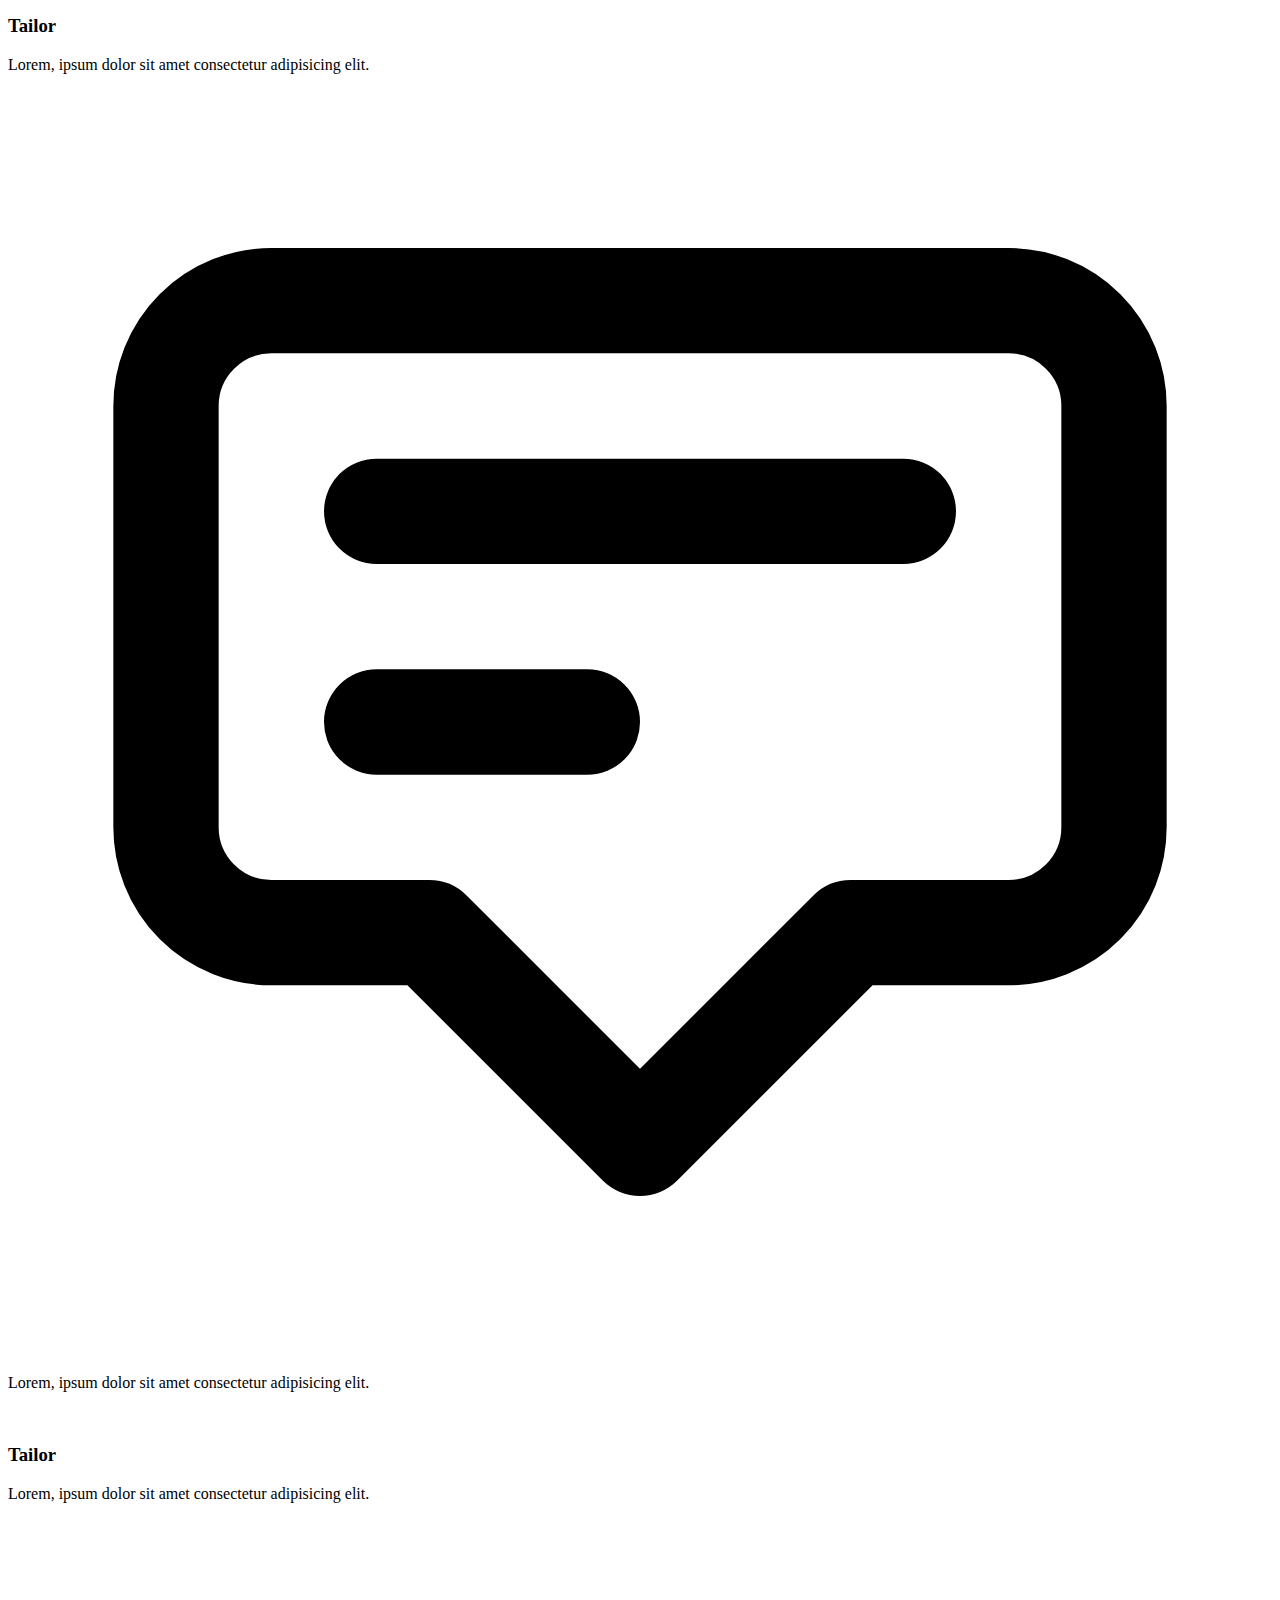
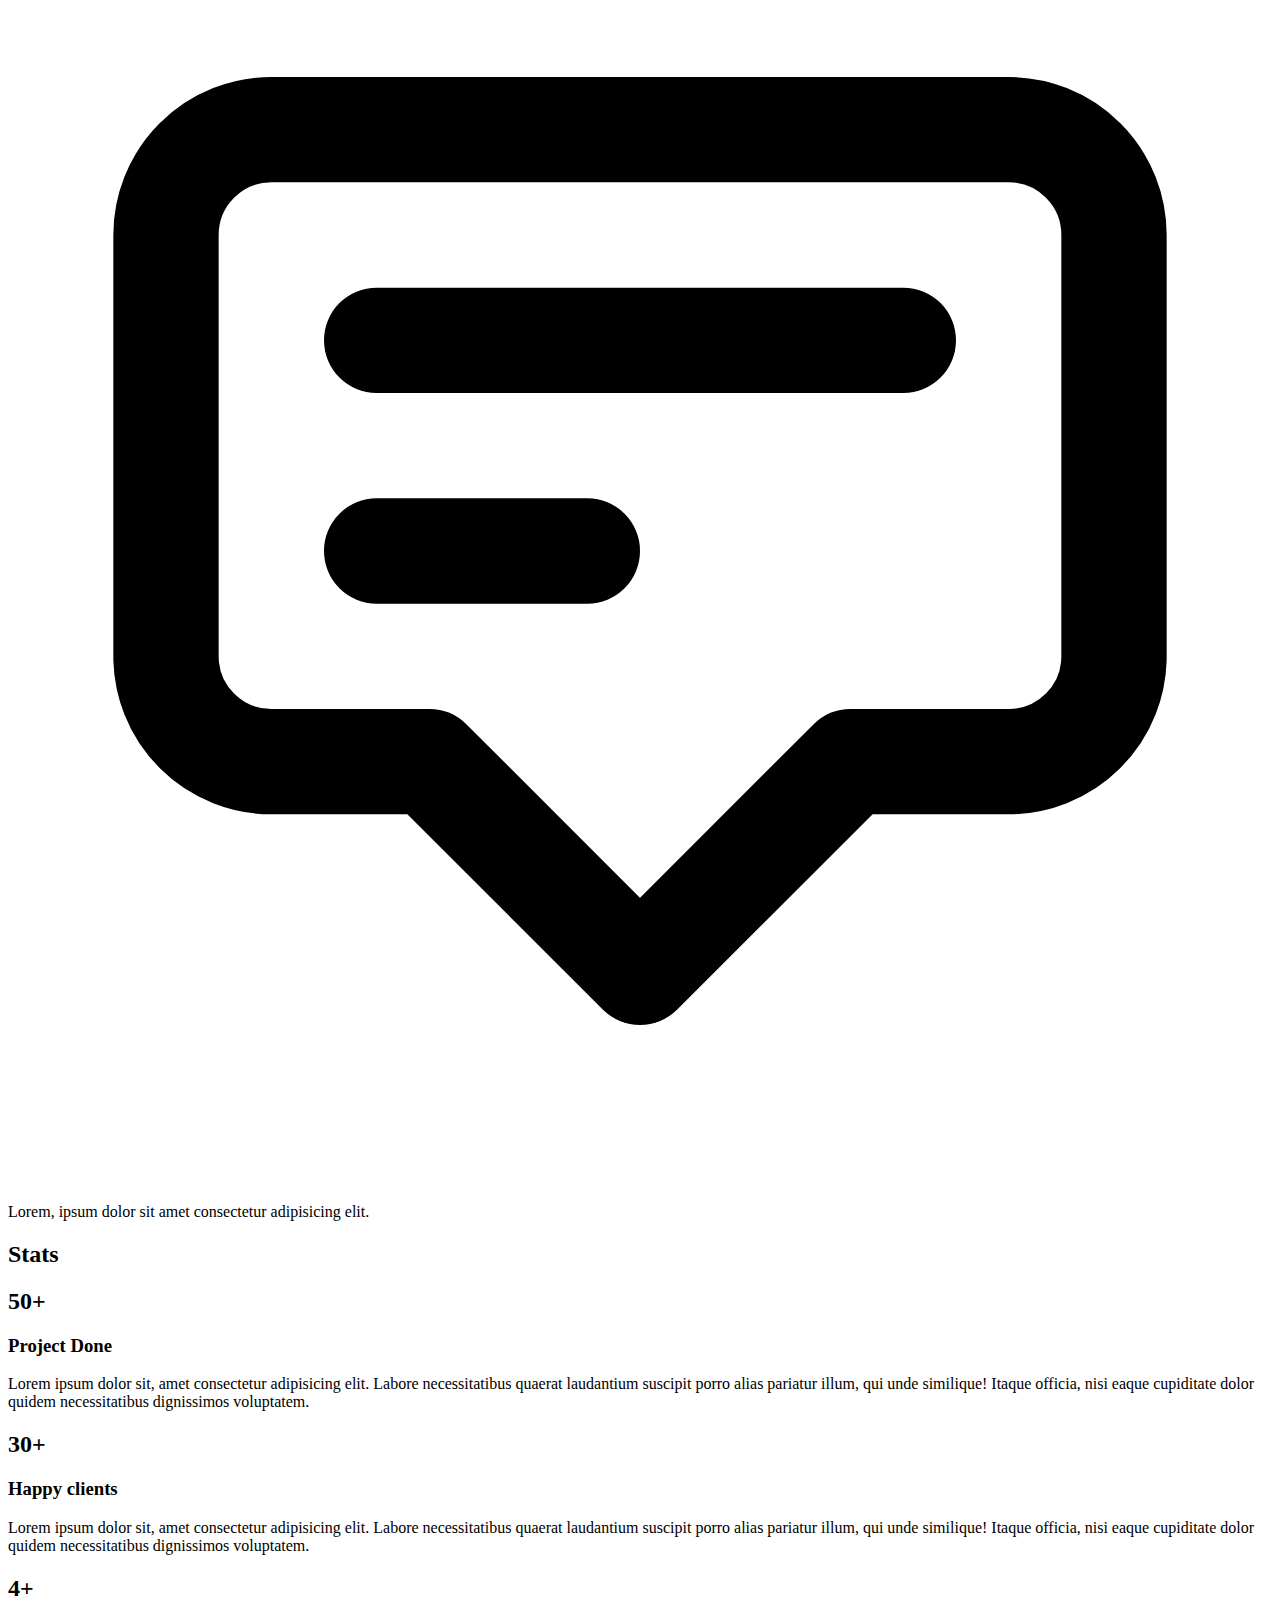
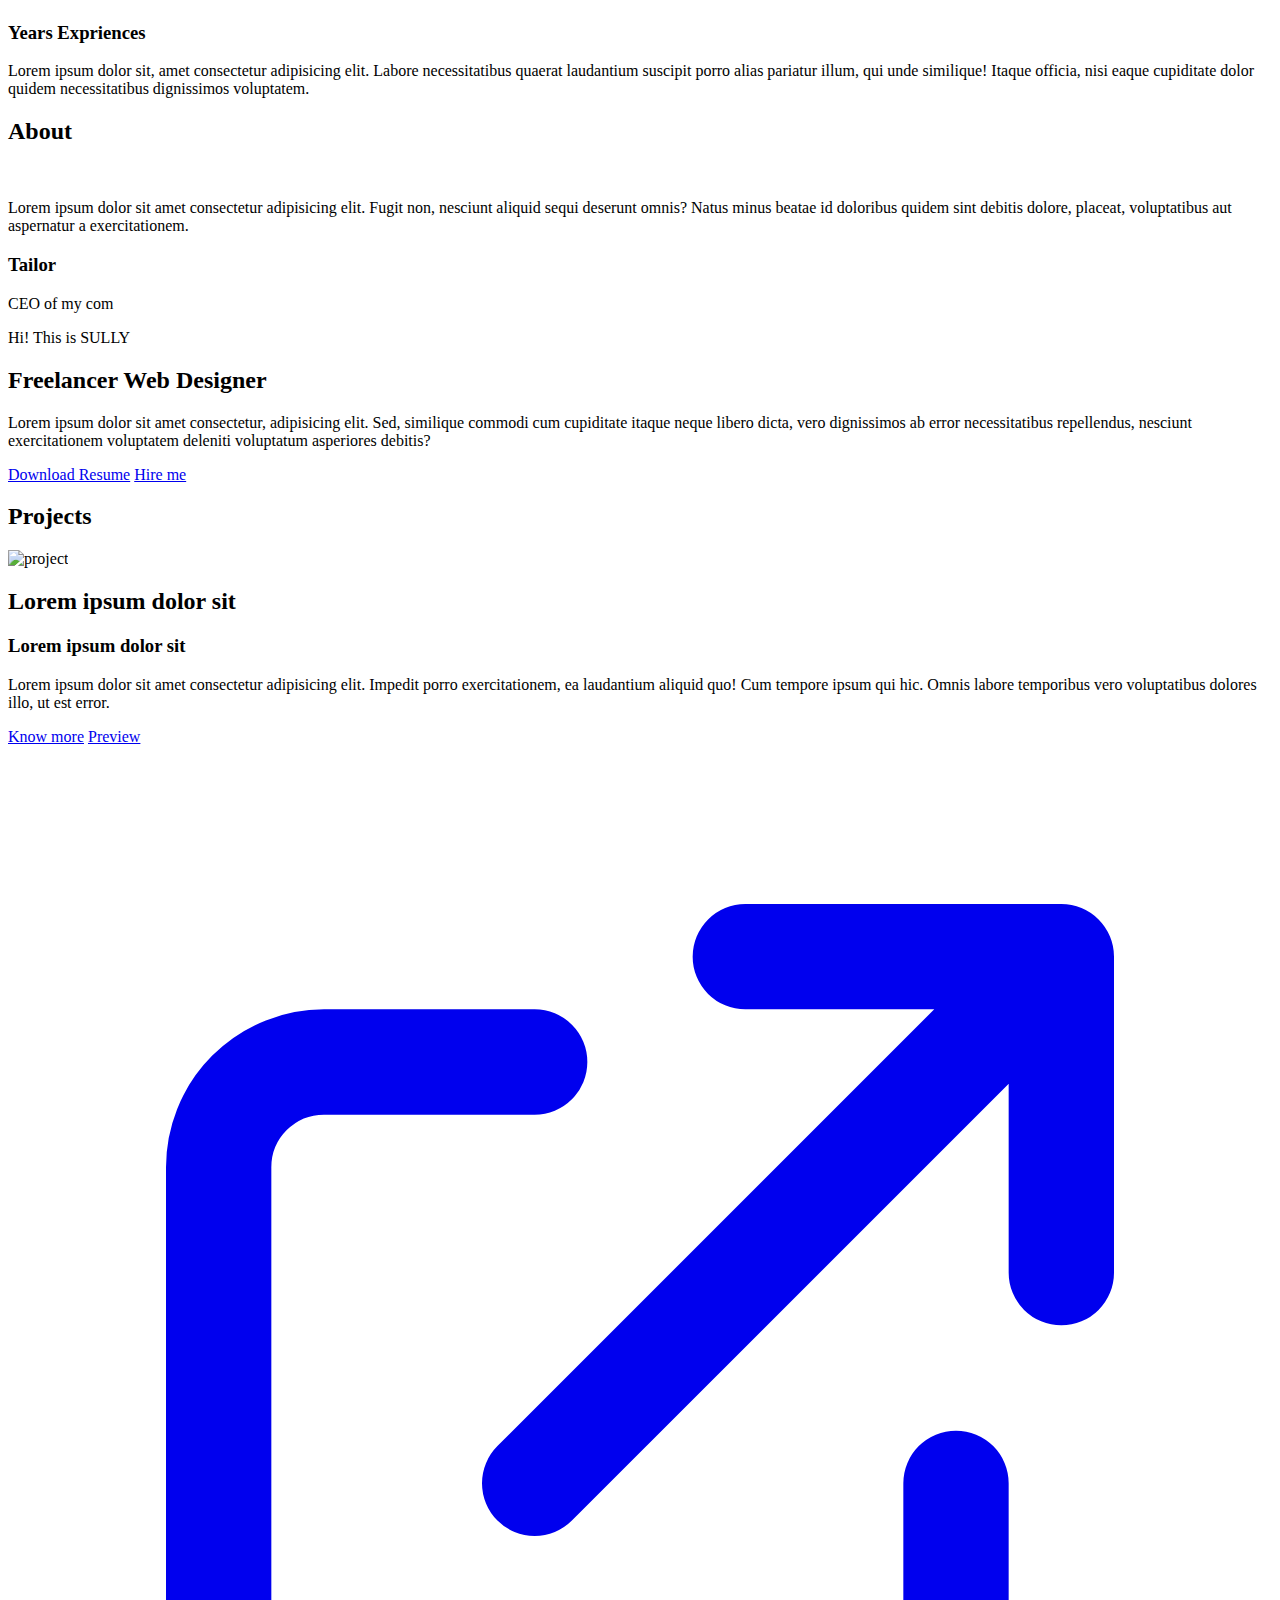
==== commit 54821959: "new image link added" ====
--- a/index.html
+++ b/index.html
@@ -72,7 +72,7 @@
                 </div>
             </div>
             <div class="right">
-                <img src="/images/image.jpg" alt="Image">
+                <img src="https://cdn.pixabay.com/photo/2020/03/13/01/14/reflex-4926579_960_720.jpg" alt="Image">
             </div>
         </div>
     </section>
@@ -128,7 +128,7 @@
             <div class="all-items">
                 <div class="item">
                     <div class="img">
-                        <img src="/images/cyclist-gafef95d6b_1920.jpg" alt="">
+                        <img src="https://cdn.pixabay.com/photo/2013/07/18/10/56/smiley-163510_960_720.jpg" alt="">
                     </div>
                     <h3 class="testimonial-heading">Tailor</h3>
                     <p class="testimonial-subheading">Lorem, ipsum dolor sit amet consectetur adipisicing elit. </p>
@@ -143,7 +143,7 @@
                 </div>
                 <div class="item">
                     <div class="img">
-                        <img src="/images/cyclist-gafef95d6b_1920.jpg" alt="">
+                        <img src="https://cdn.pixabay.com/photo/2013/07/18/10/56/smiley-163510_960_720.jpg" alt="">
                     </div>
                     <h3 class="testimonial-heading">Tailor</h3>
                     <p class="testimonial-subheading">Lorem, ipsum dolor sit amet consectetur adipisicing elit. </p>
@@ -158,7 +158,7 @@
                 </div>
                 <div class="item">
                     <div class="img">
-                        <img src="/images/cyclist-gafef95d6b_1920.jpg" alt="">
+                        <img src="https://cdn.pixabay.com/photo/2013/07/18/10/56/smiley-163510_960_720.jpg" alt="">
                     </div>
                     <h3 class="testimonial-heading">Tailor</h3>
                     <p class="testimonial-subheading">Lorem, ipsum dolor sit amet consectetur adipisicing elit. </p>
@@ -215,7 +215,7 @@
                 <div class="left">
                     <div class="card">
                         <div class="img">
-                            <img src="/images/image.jpg" alt="">
+                            <img src="https://cdn.pixabay.com/photo/2020/03/13/01/14/reflex-4926579_960_720.jpg" alt="">
                         </div>
                         <p class="card-desc">Lorem ipsum dolor sit amet consectetur adipisicing elit. 
                             Fugit non, nesciunt aliquid sequi deserunt omnis? Natus minus beatae id doloribus 
